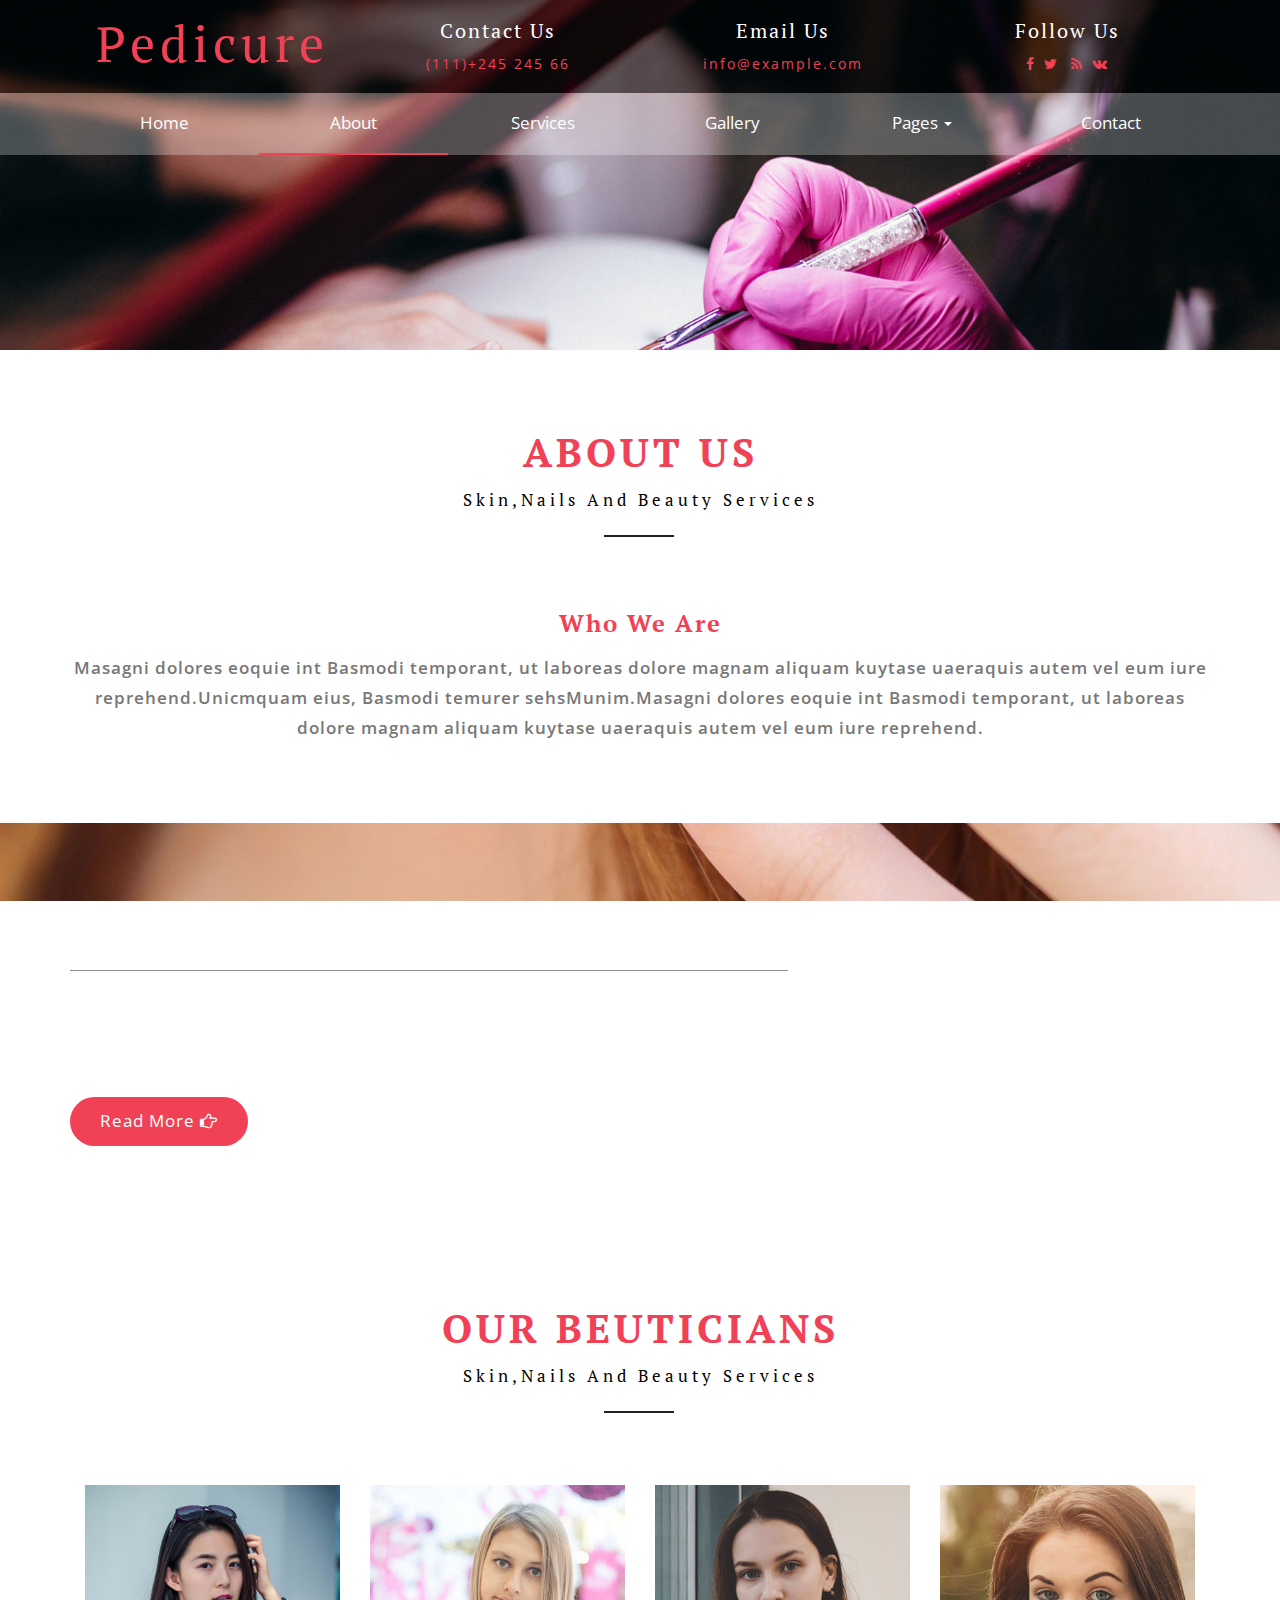
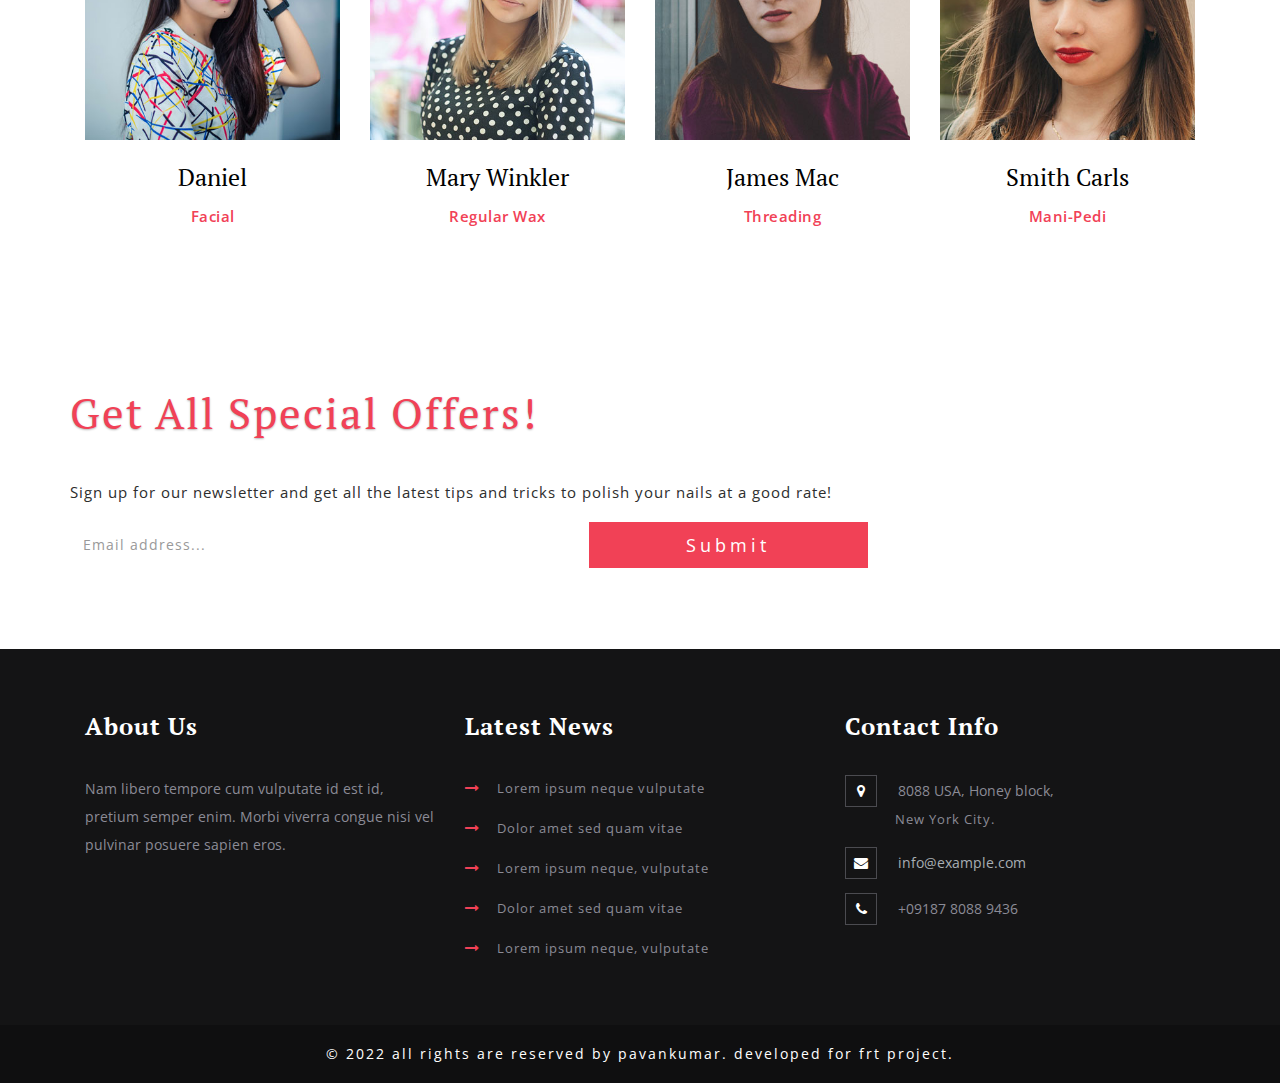
==== about.html @ 083d02b8 "Add files via upload" ====
<!DOCTYPE html>
<html lang="en">
<head>
<title>Pedicure a Beauty Category Flat Bootstrap Responsive Website Template |</title>
<!-- custom-theme -->
<meta name="viewport" content="width=device-width, initial-scale=1">
<meta http-equiv="Content-Type" content="text/html; charset=utf-8" />
<meta name="keywords" content="Pedicure Responsive web template, Bootstrap Web Templates, Flat Web Templates, Android Compatible web template, 
Smartphone Compatible web template, free webdesigns for Nokia, Samsung, LG, SonyEricsson, Motorola web design" />
<script type="application/x-javascript"> addEventListener("load", function() { setTimeout(hideURLbar, 0); }, false);
		function hideURLbar(){ window.scrollTo(0,1); } </script>
<!-- custom-theme css files -->
<link href="css/bootstrap.css" rel="stylesheet" type="text/css" media="all" />
<link href="css/style.css" rel="stylesheet" type="text/css" media="all" />
<!-- //custom-theme css files-->

<!-- font-awesome-icons -->
<link href="css/font-awesome.css" rel="stylesheet"> 
<!-- //font-awesome-icons -->

<!-- googlefonts -->
<link href="//fonts.googleapis.com/css?family=PT+Serif:400,700" rel="stylesheet">
<link href="//fonts.googleapis.com/css?family=Open+Sans:300,300i,400,400i,600,600i,700,700i,800,800i&amp;subset=cyrillic,cyrillic-ext,greek,greek-ext,latin-ext,vietnamese" rel="stylesheet">
<!-- //googlefonts -->

</head>
<body>

<!--/main-header-->
<div class="baner">
	
	<!--/banner-info-->
	  <div class="header">
		<div class="w3-agile-logo">
			<div class="container">
				<div class=" head-wl">
					<div class="headder-w3">
						<h1><a href="index.html">Pedicure</a></h1>
					</div>

					<div class="w3-header-top-right-text">
						<h6 class="caption"> Contact Us</h6>
						<p>(111)+245 245 66</p>
					</div>

					<div class="email-right">
						<h6 class="caption">Email Us</h6>
						<p><a href="mailto:mail@example.com" class="info"> info@example.com</a></p>

					</div>


					<div class="agileinfo-social-grids">
						<h6 class="caption">Follow Us</h6>
						<ul>
							<li><a href="#"><span class="fa fa-facebook"></span></a></li>
							<li><a href="#"><span class="fa fa-twitter"></span></a></li>
							<li><a href="#"><span class="fa fa-rss"></span></a></li>
							<li><a href="#"><span class="fa fa-vk"></span></a></li>
						</ul>
					</div>

					<div class="clearfix"> </div>
				</div>
			</div>
				
		</div>
		<div class="top-nav">
		<nav class="navbar navbar-default navbar-fixed-top">
	
	<!-- //header -->
	<div class="container">
			<div class="navbar-header">
	   			 <button type="button" class="navbar-toggle collapsed" data-toggle="collapse" data-target="#navbar" aria-expanded="false" aria-controls="navbar">
	                <span class="sr-only">Toggle navigation</span>
	                <span class="icon-bar"></span>
	                <span class="icon-bar"></span>
	                <span class="icon-bar"></span>
                </button>
              </div>

				<div id="navbar" class="navbar-collapse collapse">
					<ul class="nav navbar-nav ">
						<li><a href="index.html">Home</a></li>
						<li class="active"><a href="about.html">About</a></li>
						<li><a href="services.html">Services</a></li>
						<li><a href="gallery.html">Gallery</a></li>
						<li><a href="#" class="dropdown-toggle" data-toggle="dropdown" role="button" aria-haspopup="true" aria-expanded="false">Pages <span class="caret"></span></a>
							<ul class="dropdown-menu">
								<li><a href="icons.html">Web Icons</a></li>
								<li><a href="codes.html">Short Codes</a></li>
							</ul>
						</li> 
						<li><a href="contact.html">Contact</a></li>
					</ul>
				</div>
			</div>
			<div class="clearfix"> </div>
			</nav>	
		</div>
	  </div>
			<!--/banner-info-->
</div>
 <!--/banner-section-->
 <!-- about inner -->
<div class="about-bottom inner-padding">
	<div class="container">
			<h3 class="heading-agileinfo">About Us<span>Skin,Nails and Beauty Services</span></h3>
				<div class="about-bott-right">
					 <h5>Who We Are</h5>
					 <p>Masagni dolores eoquie int Basmodi temporant, ut laboreas dolore magnam aliquam kuytase uaeraquis autem vel eum iure reprehend.Unicmquam eius, Basmodi temurer sehsMunim.Masagni dolores eoquie int Basmodi temporant, ut laboreas dolore magnam aliquam kuytase uaeraquis autem vel eum iure reprehend.</p>
				</div>
				<div class="clearfix"> </div>
			</div>
</div>
<div class="wthree-mid">
		<div class="container">
			<h3>Nisl amet dolor sit ipsum veroeros sed blandit</h3>
			<p>Standard dummy text ever since the 1500s, when an unknown printer took a galley of type and scrambled it to make a type specimen book</p>
			<div class="botton">
				<a class="join-wthree" href="#" data-toggle="modal" data-target="#myModal">Read More
						<i class="fa fa-hand-o-right" aria-hidden="true"></i>
					</a>
			</div>
		</div>
	</div>
<!-- //about inner -->
<!-- Team -->
<div class="team">
		<div class="container">
		<h3 class="heading-agileinfo">our beuticians<span>Skin,Nails and Beauty Services</span></h3>
			<div class="agile_team_grids">
				<div class="col-md-3 agile_team_grid">
					<div class="view view-sixth">
						<img src="images/t1.jpg" alt=" " class="img-responsive">
						<div class="mask">
							<h5>Lorem Ipsum</h5>
							<div class="agileits_social_icons">
								<ul class="social_agileinfo">
									<li><a href="#" class="w3_facebook"><i class="fa fa-facebook"></i></a></li>
									<li><a href="#" class="w3_twitter"><i class="fa fa-twitter"></i></a></li>
									<li><a href="#" class="w3_instagram"><i class="fa fa-instagram"></i></a></li>
								</ul>
							</div>
						</div>
					</div>
					<h4>Daniel</h4>
					<p>Facial</p>
				</div>
				<div class="col-md-3 agile_team_grid">
					<div class="view view-sixth">
						<img src="images/t2.jpg" alt=" " class="img-responsive">
						<div class="mask">
							<h5>Lorem Ipsum</h5>
							<div class="agileits_social_icons">
								<ul class="social_agileinfo">
									<li><a href="#" class="w3_facebook"><i class="fa fa-facebook"></i></a></li>
									<li><a href="#" class="w3_twitter"><i class="fa fa-twitter"></i></a></li>
									<li><a href="#" class="w3_instagram"><i class="fa fa-instagram"></i></a></li>
								</ul>
							</div>
						</div>
					</div>
					<h4>Mary Winkler</h4>
					<p>Regular Wax</p>
				</div>
				<div class="col-md-3 agile_team_grid">
					<div class="view view-sixth">
						<img src="images/t3.jpg" alt=" " class="img-responsive">
						<div class="mask">
							<h5>Lorem Ipsum</h5>
							<div class="agileits_social_icons">
								<ul class="social_agileinfo">
									<li><a href="#" class="w3_facebook"><i class="fa fa-facebook"></i></a></li>
									<li><a href="#" class="w3_twitter"><i class="fa fa-twitter"></i></a></li>
									<li><a href="#" class="w3_instagram"><i class="fa fa-instagram"></i></a></li>
								</ul>
							</div>
						</div>
					</div>
					<h4>James Mac</h4>
					<p>Threading</p>
				</div>
				<div class="col-md-3 agile_team_grid">
					<div class="view view-sixth">
						<img src="images/t4.jpg" alt=" " class="img-responsive">
						<div class="mask">
							<h5>Lorem Ipsum</h5>
							<div class="agileits_social_icons">
								<ul class="social_agileinfo">
									<li><a href="#" class="w3_facebook"><i class="fa fa-facebook"></i></a></li>
									<li><a href="#" class="w3_twitter"><i class="fa fa-twitter"></i></a></li>
									<li><a href="#" class="w3_instagram"><i class="fa fa-instagram"></i></a></li>
								</ul>
							</div>
						</div>
					</div>
					<h4>Smith Carls</h4>
					<p>Mani-Pedi</p>
				</div>
				<div class="clearfix"> </div>
			</div>
		</div>
	</div>
	<!-- //Team -->

<!-- Subscribe -->
	<div class="wthree-subscribef-w3ls">
		<div class="container">
			<h3 class="tittlef-agileits-w3layouts white-clrf">Get All Special Offers!</h3>
			<p class="white-clrf">Sign up for our newsletter and get all the latest tips and tricks to polish your nails at a good rate!</p>
			<div class="footer_w3layouts_gridf_right">
				<form action="#" method="post">
					<input type="email" name="Email" placeholder="Email address..." required="">
					<input type="submit" value="Submit">
					<div class="clearfix"></div>
				</form>
			</div>
		</div>
	</div>
	<!--// Subscribe -->
	<!-- footer -->
	<div class="footer_top_agileits">
		<div class="container">
			<div class="col-md-4 footer_grid">
				<h3>About Us</h3>
				<p>Nam libero tempore cum vulputate id est id, pretium semper enim. Morbi viverra congue nisi vel pulvinar posuere sapien
					eros.
				</p>
			</div>
			<div class="col-md-4 footer_grid">
				<h3>Latest News</h3>
				<ul class="footer_grid_list">
					<li><i class="fa fa-long-arrow-right" aria-hidden="true"></i>
						<a href="#" data-toggle="modal" data-target="#myModal">Lorem ipsum neque vulputate </a>
					</li>
					<li><i class="fa fa-long-arrow-right" aria-hidden="true"></i>
						<a href="#" data-toggle="modal" data-target="#myModal">Dolor amet sed quam vitae</a>
					</li>
					<li><i class="fa fa-long-arrow-right" aria-hidden="true"></i>
						<a href="#" data-toggle="modal" data-target="#myModal">Lorem ipsum neque, vulputate </a>
					</li>
					<li><i class="fa fa-long-arrow-right" aria-hidden="true"></i>
						<a href="#" data-toggle="modal" data-target="#myModal">Dolor amet sed quam vitae</a>
					</li>
					<li><i class="fa fa-long-arrow-right" aria-hidden="true"></i>
						<a href="#" data-toggle="modal" data-target="#myModal">Lorem ipsum neque, vulputate </a>
					</li>
				</ul>
			</div>
			<div class="col-md-4 footer_grid">
				<h3>Contact Info</h3>
				<ul class="address">
					<li><i class="fa fa-map-marker" aria-hidden="true"></i>8088 USA, Honey block, <span>New York City.</span></li>
					<li><i class="fa fa-envelope" aria-hidden="true"></i><a href="mailto:info@example.com">info@example.com</a></li>
					<li><i class="fa fa-phone" aria-hidden="true"></i>+09187 8088 9436</li>
				</ul>
			</div>
			<div class="clearfix"> </div>
			
		</div>
	</div>
	<div class="footer_w3ls">
		<div class="container">
					<div class="footer_bottom1">
						<p>© 2022 all rights are reserved by pavankumar. developed for frt project.</p>
					</div>
		</div>
	</div>
	<!-- //footer -->
<!-- bootstrap-modal-pop-up -->
	<div class="modal video-modal fade" id="myModal" tabindex="-1" role="dialog" aria-labelledby="myModal">
		<div class="modal-dialog" role="document">
			<div class="modal-content">
				<div class="modal-header">
					Pedicure
					<button type="button" class="close" data-dismiss="modal" aria-label="Close"><span aria-hidden="true">&times;</span></button>						
				</div>
					<div class="modal-body">
						<img src="images/g4.jpg" alt=" " class="img-responsive" />
						<p>Ut enim ad minima veniam, quis nostrum 
							exercitationem ullam corporis suscipit laboriosam, 
							nisi ut aliquid ex ea commodi consequatur? Quis autem 
							vel eum iure reprehenderit qui in ea voluptate velit 
							esse quam nihil molestiae consequatur, vel illum qui 
							dolorem eum fugiat quo voluptas nulla pariatur.
							<i>" Quis autem vel eum iure reprehenderit qui in ea voluptate velit 
								esse quam nihil molestiae consequatur.</i></p>
					</div>
			</div>
		</div>
	</div>
<!-- //bootstrap-modal-pop-up --> 
<!-- js -->
<script type="text/javascript" src="js/jquery-2.1.4.min.js"></script>
<!-- for bootstrap working -->
	<script src="js/bootstrap.js"></script>
<!-- //for bootstrap working -->

<!-- for smooth scrolling -->
<script src="js/SmoothScroll.min.js"></script>
	<script type="text/javascript" src="js/move-top.js"></script>
	<script type="text/javascript" src="js/easing.js"></script>
	<!-- here stars scrolling icon -->
	<script type="text/javascript">
		$(document).ready(function() {
			/*
				var defaults = {
				containerID: 'toTop', // fading element id
				containerHoverID: 'toTopHover', // fading element hover id
				scrollSpeed: 1200,
				easingType: 'linear' 
				};
			*/
								
			$().UItoTop({ easingType: 'easeOutQuart' });
								
			});
	</script>
	<!-- //here ends scrolling icon -->
<!-- //for smooth scrolling -->

<!-- scrolling script -->
<script type="text/javascript">
	jQuery(document).ready(function($) {
		$(".scroll").click(function(event){		
			event.preventDefault();
			$('html,body').animate({scrollTop:$(this.hash).offset().top},1000);
		});
	});
</script> 
<!-- //scrolling script -->

</body>
</html>
---- css/style.css ----
/*--
Author: W3layouts
Author URL: http://w3layouts.com
License: Creative Commons Attribution 3.0 Unported
License URL: http://creativecommons.org/licenses/by/3.0/
--*/
html, body{
    font-size: 100%;
	background:#ffffff;
	margin: 0;
	font-family: 'Open Sans', sans-serif;
}
p,ul li,ol li{
	margin:0;
	font-size:14px;
	line-height:26px;
}
h1,h2,h3,h4,h5,h6{
	margin:0;
	font-family: 'PT Serif', serif;
}
ul,label{
	margin:0;
	padding:0;
}
body a:hover{
	text-decoration:none;
}
input[type="submit"],input[type="reset"],a{
	-webkit-transition: 0.5s ease-in;
    -moz-transition: 0.5s ease-in;
    -ms-transition: 0.5s ease-in;
    -o-transition: 0.5s ease-in;
    transition:0.5s ease-in;
}
img{
	width:100%;
}

/*--Banner stats here--*/
/*--header start here--*/
.nav > li > a {
    position: relative;
    display: block;
}
nav.navbar.navbar-default.navbar-fixed-top {
	    position: absolute;
		    border: none;
background-color:rgba(255, 255, 255, 0.27);
}
.navbar-nav {
    float:none; 
    margin: 0;
}
.navbar-nav > li {
    text-align: center;
	width:16.6%;
}
div#navbar {
    padding: 0px ;
}
ul.nav.navbar-nav li a {
    font-size:17px;
    color: #fff;
	border-bottom: 2px solid rgba(0, 0, 0, 0);
	padding: 20px 0px;
		    transition: 0.5s all;
    -webkit-transition: 0.5s all;
    -moz-transition: 0.5s all;
    -o-transition: 0.5s all;
    -ms-transition: 0.5s all;
}
ul.nav.navbar-nav li a:hover, .navbar-default .navbar-nav > li > a:focus {
	   border-bottom:2px solid #f14156;
    color: #fff;
		transition:0.5s all;
	-webkit-transition:0.5s all;
	-moz-transition:0.5s all;
	-o-transition:0.5s all;
	-ms-transition:0.5s all;
}
.navbar-default .navbar-nav > .active > a, .navbar-default .navbar-nav > .active > a:hover, .navbar-default .navbar-nav > .active > a:focus {
    background-color: rgba(231, 231, 231, 0);
    border-bottom: 2px solid #f14156;
    color: #fff;
    transition: 0.5s all;
    -webkit-transition: 0.5s all;
    -moz-transition: 0.5s all;
    -o-transition: 0.5s all;
    -ms-transition: 0.5s all;
}
.navbar-fixed-top {
    top: 93px;
}
ul.dropdown-menu {
    top: 101%;
    background: rgba(21, 29, 37, 0.77);
    border: none;
    text-align: center;
}
.dropdown-menu > li > a {
   padding: 8px 0px ! important;
    color: #fff;
    font-weight: 300;
    letter-spacing: 2px;
}
.dropdown-menu > li > a:hover, .dropdown-menu > li > a:focus, .dropdown-menu > li > a.active {
    text-decoration: none;
    background: none;
}
.navbar-default .navbar-nav > .open > a, .navbar-default .navbar-nav > .open > a:hover, .navbar-default .navbar-nav > .open > a:focus {
    color: #fff;
    background-color: rgba(231, 231, 231, 0);
}
/*--end nav bar--*/
.w3-agile-logo {
    padding: 1em 2em;
    background: rgba(2, 2, 2, 0.51);
}
.head-wl {
    text-align: center;
    display: -webkit-flex;
    display: flex;
    -webkit-justify-content: space-between;
    justify-content: space-between;
    margin: 0 auto;
}
.headder-w3,.w3-header-top-right-text,.email-right,.agileinfo-social-grids {
    -webkit-flex:1;  /* Safari 6.1+ */
    -ms-flex: 1;  /* IE 10 */    
    flex: 1;
}

.head-wl h1 a {
    text-transform: capitalize;
    color: #f14156;
    font-size: 50px;
    display: block;
    letter-spacing: 5px;
}

h6.caption {
    font-size: 20px;
    letter-spacing: 2px;
    color: rgb(255, 255, 255);
    margin: 4px 0px 9px;
}

.email-right p a,
.w3-header-top-right-text p,
.agileinfo-social-grids ul li a {
    font-size: 14px;
    color:#f14156;
    letter-spacing: 2px;
}

.email-right p a,
.agileinfo-social-grids ul li {
    display: inline-block;
}

.agileinfo-social-grids ul li a {
    text-align: center;
}

.agileinfo-social-grids ul li:nth-child(2),
.agileinfo-social-grids ul li:nth-child(3) {
    margin: 0px 4px;
}

.email-right p a:hover,
.agileinfo-social-grids ul li a :hover {
    color: #fff;
    transition: 0.5s all;
    -webkit-transition: 0.5s all;
    -moz-transition: 0.5s all;
    -o-transition: 0.5s all;
    -ms-transition: 0.5s all;
}
/*-- banner--*/
.navbar {
    margin-bottom: 0em;
}

.w3l-info {
    margin-top: 20em;
}

.w3l-info h4 {
    font-size: 63px;
    color: #ffffff;
    font-weight: 600;
}

.w3l-info p {
    font-size: 16px;
    letter-spacing: 1px;
    color: #e6e6e6;
    padding: 0px 19em;
    line-height: 2em;
    text-align: center;
    margin: 1.5em 0;
}

.w3layouts_more-buttn a {
    font-size: 14px;
    color: #fff;
    font-weight: 600;
    text-decoration: none;
    text-transform: uppercase;
    display: inline-block;
    letter-spacing: 2px;
    background: rgb(0, 0, 0);
    outline: none;
    padding: 10px 22px;
    border: 2px solid rgb(0, 0, 0);
}

.w3layouts_more-buttn a:hover {
    background: #fff;
    color: #000;
}
/*-- //banner --*/
/*--header end here--*/
.baner {
    background: url(../images/b3.jpg) no-repeat 0px 0px;
    background-size: cover;
    -webkit-background-size: cover;
    -o-background-size: cover;
    -ms-background-size: cover;
    -moz-background-size: cover;
    min-height: 350px;
}

/*-- banner-text--*/
.banner-text h2 {
    color: #fff;
    font-size: 50px;
    text-transform: uppercase;
    letter-spacing: 0px;
}
.banner-text {
    text-align: center;
    padding: 17em 0 0 0;
}
.banner-text h2 {
    color: #fff;
    text-transform: uppercase;
    font-weight: 400;
    font-size: 50px;
    letter-spacing: 2px;
}
.banner-text span {
    display: block;
    line-height: 1.8em;
    font-style: italic;
    font-weight: 400;
}
.baner-info{
   position: absolute;
    padding-top:4em;
    margin: 0 auto;
    text-align: center;
    width: 100%;
    top: 0;
}
.baner-info h3 {
       text-align: center;
    font-size: 3.5em;
    color: #fff;
    font-weight: 600;
    letter-spacing: 4px;
}
.baner-info h3 span {
	color:#fbcd13;
}
.baner-info h4{
    text-align: center;
    font-size: 1em;
       margin: 2em 0 2em 0;
    font-weight:500;
    letter-spacing: 10px;
    color: #ffcc33;
    padding: 15px 0;
}
.w3-banner-head-info {
    position: relative;
}
.baner-info p {
	font-size: 1em;
    font-weight: 300;
    letter-spacing:2px;
    color: #fff;
    width: 32%;
    margin: 0 auto;
}
span.simply-word {
    font-size:18px;
    font-weight: 500;
    margin-left: 5px;
    text-transform: uppercase;
    color: #02a388;
}
.baner-info span img {
    margin: 1em auto 0;
    text-align: center;
}
.baner-w3l-agile-grids-bottom {
       margin: 0 auto;
    text-align: center;
    position: absolute;
    left: 12%;
    bottom: -62%;
    width: 80%;
}
.w3l-b-grid{
	float:left;
	width:32%;
}
.w3l-b-one{
      background:url(../images/b1.jpg) no-repeat 0px 0px;
    min-height:100px;
    background-size: cover;
    text-align: center;
	    transition: .5s ease-in;
    -webkit-transition: .5s ease-in;
    -moz-transition: .5s ease-in;
    -o-transition: .5s ease-in;
    -ms-transition: .5s ease-in;
	}
.w3l-b-grid .w3l-b-one:hover{
	  min-height:200px;
}
/*-- //banner-text--*/
/* About */
.about-3 {
    padding: 5em 0;
}
h3.center {
    text-align: center;
    font-weight: 700;
    font-size: 35px;
    text-transform: uppercase;
    margin-bottom: 30px;
    text-shadow: 0 2px 2px rgba(0,0,0,.6);
	    letter-spacing: 2px;
}
h3.center:after {
    border-top: 2px solid #FF5722;
    display: block;
    width: 100px;
    content: "";
    margin: 10px auto 0;
}
.d-flex {
  display: -ms-flexbox;
  display: flex;
  display: -webkit-box;
	display: -moz-box;
	display: -ms-flexbox;
	display: -webkit-flex;
  -ms-flex-wrap: wrap;
      flex-wrap: wrap;
}
.about1, .about2 {
    flex: 1;
	  -ms-flex: 1;
}
.about1 {
    padding-right: 46px;
}
.about1 h4 {
    font-size: 35px;
    text-transform: capitalize;
    margin-bottom: 20px;
    color: #0e51aa;
}
.about1 h5 {
    color: #f14156;
    font-weight: 700;
    font-size: 20px;
    line-height: 1.8em;
    font-style: italic;
}
.about-3 p {
    font-size: 14px;
    color: #777;
    line-height: 1.8em;
    margin: 2em 0;
}
ul.about-list li {
    margin: 20px 0px;
    display: block;
}
ul.about-list li span.fa {
    font-size: 50px;
	    height: 80px;
    width: 80px;
    vertical-align: top;
	color: #08f3d4;
}
.in-block {
    display: inline-block;
    width: calc( 100% - 100px);
}
.in-block h5 {
    font-weight: 600;
    text-transform: capitalize;
    font-size: 22px;
    margin-bottom: 10px;
    letter-spacing: 1px;
    color: #191826;
}
.about2 {
    background: url(../images/b2.jpg) no-repeat;
    background-size: cover;
    background-position: center;
    /* background-attachment: fixed; */
}
a.join-wthree {
    color: #fff;
    display: inline-block;
    letter-spacing: 1px;
    font-size: 17px;
    background: #f14156;
    padding: 12px 30px;
    border-radius: 25px;
    text-decoration: none;
    margin-top: 30px;
    -webkit-transition: .5s ease-in;
    -moz-transition: .5s ease-in;
    -o-transition: .5s ease-in;
    -ms-transition: .5s ease-in;
    transition: .5s ease-in;
}
a.join-wthree:hover {
    background: #000;
    -webkit-transition: .5s ease-in;
    -moz-transition: .5s ease-in;
    -o-transition: .5s ease-in;
    -ms-transition: .5s ease-in;
    transition: .5s ease-in;
}

/* //About */
.heading-agileinfo {
    font-weight: 600;
    letter-spacing: 4px;
    font-size: 40px;
    margin-bottom: 2.5em;
    text-align: center;
    color: #f14156;
    text-transform: uppercase;
    position: relative;
    margin-top: 0;
}
.heading-agileinfo span {
    display: block;
    font-size: 17px!important;
    margin-top: 1em;
    letter-spacing: 4px;
    text-transform: capitalize;
    color: #000000;
    font-weight: 500;
}
.heading-agileinfo span:after {
    content: '';
    background: #212121;
    height: 2px;
    width: 70px;
    position: absolute;
    top: 132%;
    right: 47%;
}
span.nnn {
    color: #fff;
}
/*-- syllabus section --*/
.pa_italic i {
    right: -1em;
    font-size: 18px;
    color: #f14156;
}
.pa_italic span {
    display: none;
}
.collapsed span {
    display: inline-block;
    right: -1em;
	font-size: 18px;
}
.collapsed i {
    display: none;
}
.panel-heading {
    padding: 16px 31px;
}
.panel-title > a {
   color: #000;
    font-size: 25px;
    line-height: 68px;
    text-transform: uppercase;
    text-decoration: none;
    letter-spacing: 1px;
}
.panel-default {
    border-color: rgba(0, 0, 0, 0);
    background: rgba(246, 246, 246, 0.01);
}
.panel-group .panel {
    margin-bottom: 0;
    border-radius: 0px;
}
.panel-body {
    padding: 2em;
    font-size: 14px;
    line-height: 2em;
    color: #555;
    background: #fff;
}
a.pa_italic label {
    cursor: pointer;
	font-weight:500;
}
a.pa_italic:focus {
    outline: none;
    text-decoration: none;
}
.panel-default > .panel-heading + .panel-collapse > .panel-body {
    border-top-color: transparent;
}
.panel-heading {
    border-radius:0px!important;
}
.panel-body.panel_text h3 {
    color: #333;
    font-size: 23px;
    letter-spacing: 1px;
    margin-bottom: 11px;
}
.panel-body.panel_text p {
    font-size:15px;
}
.panel-body.panel_text h6 {
    font-size: 17px;
    letter-spacing: 1px;
    text-decoration: underline;
    margin: 20px 0 12px;
    color: #333;
}
.panel-body.panel_text ul li {
    letter-spacing: 1px;
    font-size: 15px;
    list-style: inside;
    color: #424242;
}
/* video button */
a.mbutton-course2 {
    color: #ff3546;
    border: none;
    outline: none;
    margin-top: 20px;
    text-decoration: none;
    display: inline-block;
    font-size: 15px;
    letter-spacing: 1px;
    font-weight: 600;
    transition: 0.5s all;
    -webkit-transition: 0.5s all;
    -o-transition: 0.5s all;
    -moz-transition: 0.5s all;
    -ms-transition: 0.5s all;
}
a.mbutton-course2:hover {
    color: #f14156;
    transition: 0.5s all;
    -webkit-transition: 0.5s all;
    -o-transition: 0.5s all;
    -moz-transition: 0.5s all;
    -ms-transition: 0.5s all;
}
a.mbutton-course2 i{
    margin-right:8px;
}
/* //video button */
p.white-clrf {
    color: #2d2d2d;
    font-size: 15px;
	line-height:1.8em;
    letter-spacing: 1px;
}
.wthree-subscribef-w3ls {
    background: url(../images/ban1.jpg) no-repeat 0px 0px;
    background-size: cover;
    -webkit-background-size: cover;
    -o-background-size: cover;
    -ms-background-size: cover;
    -moz-background-size: cover;
	background-attachment:fixed;
	padding:5em 0;
}
.wthree-subscribef-w3ls h3.tittlef-agileits-w3layouts {
    text-align: left;
    font-size: 2.7em;
    text-shadow: 0 1px 2px rgba(0, 0, 0, 0.29);
    color: #f14156;
    letter-spacing: 2px;
    text-transform: capitalize;
    margin-bottom: 1em;
}
.footer_w3layouts_gridf_right {
    width: 70%;
    margin-top: 1em;
}
.wthree-subscribef-w3ls input[type="email"] {
	outline: none;
	padding: 13px;
	background: #fff;
	font-size: 0.9em;
	color: #888;
	width: 65%;
	border: none;
	letter-spacing: 1px;
	float: left;
}

.wthree-subscribef-w3ls input[type="email"]::-webkit-input-placeholder {
	color: #999!important;
}

.wthree-subscribef-w3ls input[type="submit"] {
    outline: none;
    padding: 10.5px 0;
    background: #f14156;
    font-size: 1.1em;
    font-weight: 400;
    color: #fff;
    border: none;
    text-transform: capitalize;
    letter-spacing: 4px;
    width: 35%;
    float: left;
}

.wthree-subscribef-w3ls input[type="submit"]:hover {
	background: #ee4f4f;
}
/*-- wthree-mid --*/
.wthree-mid {
    background: url(../images/b1.jpg) no-repeat 0px 0px;
    background-size: cover;
	padding:5em 0;
	text-align:left;
	background-attachment:fixed;
}
.wthree-mid h3 {
    font-size: 34px;
    color: #fff;
    text-transform: uppercase;
    letter-spacing: 2px;
    font-weight: 600;
}
.wthree-mid p {
    color: #ffffff;
    text-align:left;
    line-height: 28px;
    width: 63%;
    margin: 30px 0 0;
    font-size: 17px;
    padding: 20px 0;
    border-top: 1px solid #8d8d8d;
}
/*-- //wthree-mid --*/
/*-- pricing --*/
.wthree-pricing h3.agileits-title, .wthree-pricing h3.agileits-title span {
    color: #fff;
}
.wthree-pricing {
    background: url(../images/ban2.jpg) no-repeat 0px 0px;
    background-size: cover;
    -webkit-background-size: cover;
    -o-background-size: cover;
    -ms-background-size: cover;
    -moz-background-size: cover;
	background-attachment:fixed;
    padding: 5em 0;
}
.pricing-grids-info {
    text-align: center;
}
.pricing-grid {
    float: left;
    width: 31%;
}
.pricing-grid.grid-two {
    margin: 0 2em;
}
.pricing-grid.grid-three {
    margin: 0 2em 0 0;
}
.pricing-grid h3 {
    font-size: 1.6em;
    font-weight: 400;
    color: #000;
    text-transform: capitalize;
    text-align: center;
}
.pricing-grid h4 {
    font-size: 2.3em;
    font-weight: 500;
    color: #f14156;
    position: relative;
    margin-top: 1em;
    text-align: center;
}
.pricing-grid h4 span.sup {
    vertical-align: text-top;
    font-size: 0.5em;
}
.pricing-grid {
    float: left;
    width: 22.8%;
    background: #fff;
    padding: 1em 1em 2em;
}
.w3ls-top {
    position: relative;
    color: #000;
    margin: 0 auto;
    font-size: 1.2em;
    text-align: left;
    text-transform: uppercase;
    padding: 1em 0em;
    border-radius: 5px 5px 0;
    border-bottom: 2px solid #f14156;
}
.w3ls-bottom {
    padding: 0;
}
.w3ls-bottom ul li {
    font-size: 15px;
    color: #777;
    margin-top: 1em;
    letter-spacing: 1px;
    padding-top: 1em;
    line-height: 1.8em;
    display: block;
}
.more a {
    display: inline-block;
    font-size: 1em;
	color:#fff;
    background:#f14156;
    padding: .5em 3em;
    margin-top: 1.2em;
    border-radius: 4px;
	-webkit-transition:.5s all;
	-moz-transition:.5s all;
	transition:.5s all; 
}  
.more a:hover {
    opacity: .7;
}        
/*-- //pricing --*/
.mwho-we-textmks {
    padding: 1em 0 5em 10em;
}
.donails {
    padding: 5em 0 0;
}
.donail_left {
    background: url(../images/1.jpg) no-repeat;
    background-size: cover;
    background-position: center;
    min-height: 512px;
}
/*-- clients--*/
.clients{
	padding:5em 0;
}
.clients label.line{
	background:#000;
}
.clients h4 {
	font-size: 16px;
	text-transform:uppercase;
	letter-spacing:2px;
	color:#000;
	margin-bottom:35px;
}

.flex-active-slide p {
    line-height: 30px;
    text-align: center;
    color: #777;
    font-style: italic;
    width: 70%;
    margin: 30px auto;
	letter-spacing:2px;
	font-size:15px;
}

.client h5 {
    font-size: 25px;
    color: #f14156;
    text-align: center;
}
/*-- //clients--*/

.panel-default > .panel-heading {
    color: #333;
    background-color: rgba(245, 245, 245, 0);
    border-color: rgba(221, 221, 221, 0);
}
/*-- footer --*/

.footer_top_agileits {
	background: #141415;
	padding: 4em 0;
}

.footer_bottom1 a {
	display: inline-block;
}
.footer_w3ls {
    background: #0f0f10;
    text-align: center;
    padding: 1em 0;
}
ul.tag2:last-child {
	margin: 0;
}

.footer_bottom_grid:nth-child(2) {
	float: right;
	text-align: right;
}

.footer_bottom {
	padding: 2em 0;
}

.index-copy-right {
	background: transparent;
}

.footer_bottom h6 {
	color: #ffffff;
	font-size: 1.4em;
	letter-spacing: 1px;
	margin-bottom: 1em;
	text-transform: uppercase;
	font-weight: 700;
}

.footer_bottom1 p {
	color: #fff;
	font-size: 14px;
	letter-spacing: 2px;
	margin-top: 0em;
}

.footer_bottom1 p a {
	color: #f14156;
	transition: .5s ease-in;
	-webkit-transition: .5s ease-in;
	-moz-transition: .5s ease-in;
	-o-transition: .5s ease-in;
	-ms-transition: .5s ease-in;
}

.footer_bottom1 p a:hover {
	color: #fff;
	transition: .5s ease-in;
	-webkit-transition: .5s ease-in;
	-moz-transition: .5s ease-in;
	-o-transition: .5s ease-in;
	-ms-transition: .5s ease-in;
}

.social ul {
	padding: 0;
	margin: 0;
}

.social ul li {
	display: inline-block;
}

.social ul li a {
	color: #333;
	text-align: center;
}

.social ul li a i.fa.fa-facebook {
	height: 32px;
	width: 32px;
	line-height: 32px;
	background: #FFFFFF;
	color: #3b5998;
	transition: 0.5s all;
	-webkit-transition: 0.5s all;
	-moz-transition: 0.5s all;
	-o-transition: 0.5s all;
	-ms-transition: 0.5s all;
}

.social ul li a i.fa.fa-facebook:hover {
	height: 32px;
	width: 32px;
	line-height: 32px;
	background: #3b5998;
	color: #FFFFFF;
}

.social ul li a i.fa.fa-twitter {
	height: 32px;
	width: 32px;
	line-height: 32px;
	background: #FFFFFF;
	color: #1da1f2;
	transition: 0.5s all;
	-webkit-transition: 0.5s all;
	-moz-transition: 0.5s all;
	-o-transition: 0.5s all;
	-ms-transition: 0.5s all;
}

.social ul li a i.fa.fa-twitter:hover {
	height: 32px;
	width: 32px;
	line-height: 32px;
	background: #1da1f2;
	color: #FFFFFF;
}

.social ul li a i.fa.fa-rss {
	height: 32px;
	width: 32px;
	line-height: 32px;
	background: #FFFFFF;
	color: #f26522;
	transition: 0.5s all;
	-webkit-transition: 0.5s all;
	-moz-transition: 0.5s all;
	-o-transition: 0.5s all;
	-ms-transition: 0.5s all;
}

.social ul li a i.fa.fa-rss:hover {
	height: 32px;
	width: 32px;
	line-height: 32px;
	background: #f26522;
	color: #FFFFFF;
}

.footer_bottom1 label {
	color: #f14156;
	display: block;
	font-size: 0.3em;
	letter-spacing: 3px;
}

.footer_bottom1 h2 {
	font-size: 2.2em;
	text-transform: uppercase;
	text-shadow: 0 1px 2px rgba(0, 0, 0, 0.29);
	color: #fff;
	font-weight: 700;
}

.footer_grid h3, .footer_grid_left h3 {
    font-size: 1.5em;
    color: #fff;
    position: relative;
    margin-bottom: 1.5em;
    font-weight: 600;
    letter-spacing: 1px;
}

.footer_grid_left h3 {
	margin: 0;
}

.footer_grid p {
	color: #8b8b96;
	line-height: 2em;
	margin-bottom: 2em;
}

.footer_grid_list li,
.address li {
	display: block;
	margin-bottom: 1em;
}

.footer_grid_list li i {
	color: #f14156;
	padding-right: 1em;
}

.footer_grid_list li a {
	color: #8b8b96;
	text-decoration: none;
	line-height: 1.5em;
	letter-spacing: 1px;
	font-size: 0.9em;
}

.footer_grid_list li a:hover {
	color: #fff;
}

.footer_grid_list li:last-child,
.address li:last-child {
	margin-bottom: 0;
}

.address li {
	color: #8b8b96;
}

.address li i {
	margin-right: 1.5em;
	color: #fff;
	width: 32px;
	height: 32px;
	text-align: center;
	line-height: 30px;
	border: 1px solid #4b4b50;
}

.address li span {
	display: block;
	margin-left: 4em;
	letter-spacing: 1px;
	font-size: 0.9em;
}

.address li a {
	color: #a8aeb3;
	text-decoration: none;
}

.address li a:hover {
	color: #fff;
	text-decoration: none;
}

ul.social-icons3.two li a {
	text-align: center;
}
/*-- //footer --*/
/*-- icons --*/
.codes a {
    color: #999;
}
.icon-box {
    padding: 8px 15px;
    background:rgba(149, 149, 149, 0.18);
    margin: 1em 0 1em 0;
    border: 5px solid #ffffff;
    text-align: left;
    -moz-box-sizing: border-box;
    -webkit-box-sizing: border-box;
    box-sizing: border-box;
    font-size: 13px;
    transition: 0.5s all;
    -webkit-transition: 0.5s all;
    -o-transition: 0.5s all;
    -ms-transition: 0.5s all;
    -moz-transition: 0.5s all;
    cursor: pointer;
} 
.icon-box:hover {
    background: #000;
	transition:0.5s all;
	-webkit-transition:0.5s all;
	-o-transition:0.5s all;
	-ms-transition:0.5s all;
	-moz-transition:0.5s all;
}
.icon-box:hover i.fa {
	color:#fff !important;
}
.icon-box:hover a.agile-icon {
	color:#fff !important;
}
.codes .bs-glyphicons li {
    float: left;
    width: 12.5%;
    height: 115px;
    padding: 10px; 
    line-height: 1.4;
    text-align: center;  
    font-size: 12px;
    list-style-type: none;	
}
.codes .bs-glyphicons .glyphicon {
    margin-top: 5px;
    margin-bottom: 10px;
    font-size: 24px;
}
.codes .glyphicon {
    position: relative;
    top: 1px;
    display: inline-block;
    font-family: 'Glyphicons Halflings';
    font-style: normal;
    font-weight: 400;
    line-height: 1;
    -webkit-font-smoothing: antialiased;
    -moz-osx-font-smoothing: grayscale;
	color: #777;
} 
.codes .bs-glyphicons .glyphicon-class {
    display: block;
    text-align: center;
    word-wrap: break-word;
}
h3.icon-subheading {
    font-size: 28px;
    color: #f14156 !important;
    margin: 30px 0 15px;
    font-weight: 700;
    letter-spacing: 2px;
}
h3.agileits-icons-title {
    text-align: center;
    font-size: 33px;
    color: #222222;
    font-weight: 700;
    letter-spacing: 2px;
}
.icons a {
    color: #999;
}
.icon-box i {
    margin-right: 10px !important;
    font-size: 20px !important;
    color: #282a2b !important;
}
.bs-glyphicons li {
    float: left;
    width: 18%;
    height: 115px;
    padding: 10px;
    line-height: 1.4;
    text-align: center;
    font-size: 12px;
    list-style-type: none;
    background:rgba(149, 149, 149, 0.18);
    margin: 1%;
}
.bs-glyphicons .glyphicon {
    margin-top: 5px;
    margin-bottom: 10px;
    font-size: 24px;
	color: #282a2b;
}
.glyphicon {
    position: relative;
    top: 1px;
    display: inline-block;
    font-family: 'Glyphicons Halflings';
    font-style: normal;
    font-weight: 400;
    line-height: 1;
    -webkit-font-smoothing: antialiased;
    -moz-osx-font-smoothing: grayscale;
	color: #777;
} 
.bs-glyphicons .glyphicon-class {
    display: block;
    text-align: center;
    word-wrap: break-word;
	    color: #777;
}
@media (max-width:991px){
	h3.agileits-icons-title {
		font-size: 28px;
	}
	h3.icon-subheading {
		font-size: 22px;
	}
}
@media (max-width:768px){
	h3.agileits-icons-title {
		font-size: 28px;
	}
	h3.icon-subheading {
		font-size: 25px;
	}
	.row {
		margin-right: 0;
		margin-left: 0;
	}
	.icon-box {
		margin: 0;
	}
}
@media (max-width: 640px){
	.icon-box {
		float: left;
		width: 50%;
	}
}
@media (max-width: 480px){
	.bs-glyphicons li {
		width: 31%;
	}
}
@media (max-width: 414px){
	h3.agileits-icons-title {
		font-size: 23px;
	}
	h3.icon-subheading {
		font-size: 22px;
	}
	.bs-glyphicons li {
		width: 31.33%;
	}
}
@media (max-width: 384px){
	.icon-box {
		float: none;
		width: 100%;
	}
}
/*-- //icons --*/
.w3_wthree_agileits_icons.main-grid-border {
    padding: 5em 0;
}
/*--Typography--*/
.well {
    font-weight: 300;
    font-size: 14px;
}
.list-group-item {
    font-weight: 300;
    font-size: 14px;
}
li.list-group-item1 {
    font-size: 14px;
    font-weight: 300;
}
.typo p {
    font-size: 14px;
    font-weight: 300;
}
.show-grid [class^=col-] {
    background: #fff;
	text-align: center;
	margin-bottom: 10px;
	line-height: 2em;
	border: 10px solid #f0f0f0;
}
.show-grid [class*="col-"]:hover {
	background: #e0e0e0;
}
.grid_3{
	margin-bottom:2em;
}
.xs h3, h3.m_1{
	color:#000;
	font-size:1.7em;
	font-weight:300;
	margin-bottom: 1em;
}
.grid_3 p{
	color: #999;
	font-size: 0.85em;
	margin-bottom: 1em;
	font-weight: 300;
}
.grid_4{
	background:none;
	margin-top:50px;
}
.label {
	font-weight: 300 !important;
	border-radius:4px;
}  
.grid_5{
	background:none;
	padding:2em 0;
}
.grid_5 h3, .grid_5 h2, .grid_5 h1, .grid_5 h4, .grid_5 h5, h3.hdg, h3.bars {
    margin-bottom: 1em;
    color: #f14156;
    font-weight: 700;
    font-size: 30px;
    letter-spacing: 2px;
}
.table > thead > tr > th, .table > tbody > tr > th, .table > tfoot > tr > th, .table > thead > tr > td, .table > tbody > tr > td, .table > tfoot > tr > td {
	border-top: none !important;
}
.tab-content > .active {
	display: block;
	visibility: visible;
}
.pagination > .active > a, .pagination > .active > span, .pagination > .active > a:hover, .pagination > .active > span:hover, .pagination > .active > a:focus, .pagination > .active > span:focus {
	z-index: 0;
}
.badge-primary {
	background-color: #03a9f4;
}
.badge-success {
	background-color: #fb5710;
}
.badge-warning {
	background-color: #ffc107;
}
.badge-danger {
	background-color: #e51c23;
}
.grid_3 p{
	line-height: 2em;
	color: #888;
	font-size: 0.9em;
	margin-bottom: 1em;
	font-weight: 300;
}
.bs-docs-example {
	margin: 1em 0;
}
section#tables  p {
	margin-top: 1em;
}
.tab-container .tab-content {
	border-radius: 0 2px 2px 2px;
	border: 1px solid #e0e0e0;
	padding: 16px;
	background-color: #ffffff;
}
.table td, .table>tbody>tr>td, .table>tbody>tr>th, .table>tfoot>tr>td, .table>tfoot>tr>th, .table>thead>tr>td, .table>thead>tr>th {
	padding: 15px!important;
}
.table > thead > tr > th, .table > tbody > tr > th, .table > tfoot > tr > th, .table > thead > tr > td, .table > tbody > tr > td, .table > tfoot > tr > td {
	font-size: 0.9em;
	color: #999;
	border-top: none !important;
}
.tab-content > .active {
	display: block;
	visibility: visible;
}
.label {
	font-weight: 300 !important;
}
.label {
	padding: 4px 6px;
	border: none;
	text-shadow: none;
}
.alert {
	font-size: 0.85em;
}
h1.t-button,h2.t-button,h3.t-button,h4.t-button,h5.t-button {
	line-height:2em;
	margin-top:0.5em;
	margin-bottom: 0.5em;
}
li.list-group-item1 {
	line-height: 2.5em;
}
.input-group {
	margin-bottom: 20px;
}
.in-gp-tl{
	padding:0;
}
.in-gp-tb{
	padding-right:0;
}
.list-group {
	margin-bottom: 48px;
}
ol {
	margin-bottom: 44px;
}
h2.typoh2{
    margin: 0 0 10px;
}
@media (max-width:768px){
.grid_5 {
	padding: 0 0 1em;
}
.grid_3 {
	margin-bottom: 0em;
}
}
@media (max-width:640px){
h1, .h1, h2, .h2, h3, .h3 {
	margin-top: 0px;
	margin-bottom: 0px;
}
.grid_5 h3, .grid_5 h2, .grid_5 h1, .grid_5 h4, .grid_5 h5, h3.hdg, h3.bars {
	margin-bottom: .5em;
}
.progress {
	height: 10px;
	margin-bottom: 10px;
}
ol.breadcrumb li,.grid_3 p,ul.list-group li,li.list-group-item1 {
	font-size: 14px;
}
.breadcrumb {
	margin-bottom: 25px;
}
.well {
	font-size: 14px;
	margin-bottom: 10px;
}
h2.typoh2 {
	font-size: 1.5em;
}
.label {
	font-size: 60%;
}
.in-gp-tl {
	padding: 0 1em;
}
.in-gp-tb {
	padding-right: 1em;
}
}
@media (max-width:480px){
.grid_5 h3, .grid_5 h2, .grid_5 h1, .grid_5 h4, .grid_5 h5, h3.hdg, h3.bars {
	font-size: 1.2em;
}
.table h1 {
	font-size: 26px;
}
.table h2 {
	font-size: 23px;
	}
.table h3 {
	font-size: 20px;
}
.label {
	font-size: 53%;
}
.alert,p {
	font-size: 14px;
}
.pagination {
	margin: 20px 0 0px;
}
.grid_3.grid_4.w3layouts {
	margin-top: 25px;
}
}
@media (max-width: 320px){
.grid_4 {
	margin-top: 18px;
}
h3.title {
	font-size: 1.6em;
}
.alert {
	padding: 10px;
	margin-bottom: 10px;
}
ul.pagination li a {
	font-size: 14px;
	padding: 5px 11px;
}
.list-group {
	margin-bottom: 10px;
}
.well {
	padding: 10px;
}
.nav > li > a {
	font-size: 14px;
}
table.table.table-striped,.table-bordered,.bs-docs-example {
		display: none;
}
}
/*-- //typography --*/
.typo {
    padding: 5em 0;
}
/*--contact--*/

.contact-text {
	background: url(../images/banner5.jpg) no-repeat 0px 0px;
	min-height: 450px;
	background-size: cover;
	-webkit-background-size: cover;
	-moz-background-size: cover;
	-o-background-size: cover;
	-ms-background-size: cover;
	text-align: center;
}

.contact-top {
	padding: 6em 0;
}

.con-text {
	padding-top: 8em;
}

.con-text p,
.con-text p a {
	color: #fff;
	font-size: 3em;
	font-weight: 300;
	margin-bottom: 0.5em;
}

.con-text p a {
	color: #f5f9fb;
	font-size: 0.4em;
	letter-spacing: 2px;
}

.con-text p {
	line-height: 0.9em;
}

.con-text i {
	font-size: 0.9em;
}

.con-text h6 {
	color: #fff;
	font-size: 1.2em;
	font-weight: 300;
	line-height: 1em;
	letter-spacing: 3px;
	margin-top: 1.5em;
}

.contact-form {
	position: relative;
	margin-top: 3em;
}

.left_form {
	float: left;
	width: 48%;
}

.right_form {
	float: left;
	width: 48%;
	margin-left: 3.8%;
}

.contact-form div {
	padding: 5px 0;
}

.contact-form span label {
	display: block;
	font-size: 0.9em;
	color: #555;
	padding-bottom: 5px;
	font-weight: 600;
	margin: 0.5em 0;
	letter-spacing: 1px;
}

.contact-form input[type="text"],
.contact-form textarea {
	padding: 16px 15px;
	display: block;
	width: 100%;
	background: none;
	border: none;
	outline: none;
	color: #464646;
	font-size: 1em;
	box-shadow: inset 0px 0px 3px #999;
	-webkit-box-shadow: inset 0px 0px 3px #999;
	-moz-box-shadow: inset 0px 0px 3px #999;
	-o-box-shadow: inset 0px 0px 3px #999;
	-webkit-appearance: none;
	font-family: 'Source Sans Pro', sans-serif;
}

.contact-form textarea {
	resize: none;
	height: 197px;
}

.myButton {
	background: #f14156;
	color: #fff;
	font-size: 1em;
	padding: 17px 0;
	border: none;
	text-decoration: none;
	outline: 0;
	-webkit-transition: all 0.5s ease-in-out;
	-moz-transition: all 0.5s ease-in-out;
	-ms-transition: all 300ms ease-out;
	-o-transition: all 0.5s ease-in-out;
	transition: all 0.5s ease-in-out;
	display: inline-block;
	cursor: pointer;
	text-transform: uppercase;
	-webkit-appearance: none;
	float: right;
	text-transform: uppercase;
	font-weight: 600;
	width: 100%;
}

.myButton:hover {
	background: #212121;
}

.company_address {
	float: left;
	width: 25%;
}

.company_address p {
	display: block;
	font-size: 1em;
	color: #686868;
	padding-bottom: 5px;
	font-weight: 400;
	padding: 5px 0;
}

.company_address p span a {
	text-decoration: underline;
	color: #555;
}

.company_address p span a:hover {
	text-decoration: none;
	color: #ff0000;
}

.contact_info {
	float: right;
	width: 70%;
	margin-left: 5%;
}

.map_w3layouts_agile iframe {
	width: 100%;
	min-height: 400px;
	border: none;
	padding: 2em;
	background: #ececee;
}
.banner-bottom {
    padding: 5em 0;
}
/*-- Contact-ends-here --*/
/*-- gallery --*/
.w3ls_gallery_grids{
	padding-top:0em;
}
.agile_gallery_grid{
	margin-bottom:2em;
}
.agile_gallery_grid1{
    position: relative;
}
.w3layouts_gallery_grid1_pos{
    background:#f14156;
    bottom: 45px;
    left: 45px;
    opacity: 0;
    padding:1em;
    position: absolute;
    right: 45px;
    text-align: center;
    top: 45px;
    visibility: hidden;
    -webkit-transform: scaleX(-1);
    transform: scaleX(-1);
	-moz-transform: scaleX(-1);
	-o-transform: scaleX(-1);
	-ms-transform: scaleX(-1);
    -webkit-transition: all 0.8s ease;
    transition: all 0.8s ease;
}
.w3layouts_gallery_grid1_pos h3{
    font-size: 1.2em;
    letter-spacing: 2px;
    font-weight: 600;
    margin: 1em 0 .5em;
    padding-bottom: .5em;
    position: relative;
    text-transform: uppercase;
    color: #212121;
}
.w3layouts_gallery_grid1_pos p{
	color: #fff;
	line-height:2em;
	letter-spacing:1px;
}
.agile_gallery_grid:hover .w3layouts_gallery_grid1_pos{
    opacity: 1;
    visibility: visible;
    -webkit-transform: scaleX(1);
    transform: scaleX(1);
	-moz-transform: scaleX(1);
	-o-transform: scaleX(1);
	-ms-transform: scaleX(1);
}
.banner-bottom.gallery{
	padding:5em 0;
}
p.quia {
        font-size: 1.2em;
    color: #140b05;
    font-weight: 600;
    text-align: center;
    letter-spacing: 2px;
    text-transform: uppercase;
}
/*-- //gallery --*/
.about-top p {
    font-size: 1em;
    color:#777676;
    width: 50%;
    line-height: 1.8em;
    margin: 0 auto;
}
.about-agile {
    background: url(../images/banner2.jpg)no-repeat;
    background-attachment: fixed;
    background-size: cover;
	-webkit-background-size: cover;
	-o-background-size: cover;
	-ms-background-size: cover;
	-moz-background-size: cover;
	text-align: center;
	padding:5em 0;
}
.about-bottom.inner-padding {
    padding: 5em 0;
}
.team {
    padding: 5em 0;
}
.about-layer1 {
    padding-bottom: 5em;
}
.about-agile p {
    font-size: 1em;
    color: #fff;
    letter-spacing: 1px;
    text-align: center;
    margin: 1em auto 0em;
    line-height: 1.8em;
}
.about-bott-right {
    text-align: center;
}
.about-bott-right h5 {
    color: #f14156;
    font-size: 24px;
    margin-bottom: 0.7em;
    font-weight: bold;
    letter-spacing: 2px;
}
.about-bott-right p {
    font-size: 17px;
    color: #777;
    line-height: 30px;
    letter-spacing: 1px;
    font-weight: 600;
}
/*--//inner About --*/
/*-- team --*/
.agile_team_grid h4{
	font-size:1.5em;
	color:#000;
	margin:1em 0 .5em;
/*-- agileits --*/
}
.agile_team_grid p {
    color: #f14156;
    font-size: 15px;
    letter-spacing: 0.5px;
    font-weight: 600;
}
.agile_team_grid {
    text-align: center;
}
.view {
    margin: 0;
    float: none;
    overflow: hidden;
    position: relative;
    text-align: center;
}
.view,.view .mask,.view .content{
	width: 255px;
    height: 255px;
}
.view .mask,.view .content {
   position: absolute;
   overflow: hidden;
   top: 0;
   left: 0;
}
.view img {
   display: block;
   position: relative;
}
.view h5 {
	text-transform: capitalize;
    color:#f14156;
    text-align: center;
    position: relative;
    font-size: 1.7em;
    margin:2.5em 0 .5em;
}
.view p {
    /* font-style: italic; */
    line-height: 1.8em;
    font-size: 15px;
    position: relative;
    color: #fff;
    padding: 0px 20px 20px;
    text-align: center;
}
.view-sixth img {
    -webkit-transition: all 0.4s ease-in-out 0.5s;
    -moz-transition: all 0.4s ease-in-out 0.5s;
    -o-transition: all 0.4s ease-in-out 0.5s;
    -ms-transition: all 0.4s ease-in-out 0.5s;
    transition: all 0.4s ease-in-out 0.5s;
    width: 100%;
}
.view-sixth .mask {
   background-color:rgba(34, 33, 33, 0.54);
   -ms-filter: "progid: DXImageTransform.Microsoft.Alpha(Opacity=0)";
   filter: alpha(opacity=0);
   opacity: 0;
   -webkit-transition: all 0.3s ease-in 0.4s;
   -moz-transition: all 0.3s ease-in 0.4s;
   -o-transition: all 0.3s ease-in 0.4s;
   -ms-transition: all 0.3s ease-in 0.4s;
   transition: all 0.3s ease-in 0.4s;
}
.view-sixth h5 {
   -ms-filter: "progid: DXImageTransform.Microsoft.Alpha(Opacity=0)";
   filter: alpha(opacity=0);
   opacity: 0;
   background: transparent;
   -webkit-transform: scale(10);
   -moz-transform: scale(10);
   -o-transform: scale(10);
   -ms-transform: scale(10);
   transform: scale(10);
   -webkit-transition: all 0.3s ease-in-out 0.1s;
   -moz-transition: all 0.3s ease-in-out 0.1s;
   -o-transition: all 0.3s ease-in-out 0.1s;
   -ms-transition: all 0.3s ease-in-out 0.1s;
   transition: all 0.3s ease-in-out 0.1s;
}
.view-sixth p {
   -ms-filter: "progid: DXImageTransform.Microsoft.Alpha(Opacity=0)";
   filter: alpha(opacity=0);
   opacity: 0;
   -webkit-transform: scale(10);
   -moz-transform: scale(10);
   -o-transform: scale(10);
   -ms-transform: scale(10);
   transform: scale(10);
   -webkit-transition: all 0.3s ease-in-out 0.2s;
   -moz-transition: all 0.3s ease-in-out 0.2s;
   -o-transition: all 0.3s ease-in-out 0.2s;
   -ms-transition: all 0.3s ease-in-out 0.2s;
   transition: all 0.3s ease-in-out 0.2s;
}
.agile_team_grid:hover .view-sixth .mask,.view-sixth:hover .mask {
   -ms-filter: "progid: DXImageTransform.Microsoft.Alpha(Opacity=100)";
   filter: alpha(opacity=100);
   opacity: 1;
   -webkit-transition-delay: 0s;
   -moz-transition-delay: 0s;
   -o-transition-delay: 0s;
   -ms-transition-delay: 0s;
   transition-delay: 0s;
}
.agile_team_grid:hover .view-sixth img,.view-sixth:hover img {
   -webkit-transition-delay: 0s;
   -moz-transition-delay: 0s;
   -o-transition-delay: 0s;
   -ms-transition-delay: 0s;
   transition-delay: 0s;
}
.agile_team_grid:hover .view-sixth h5,.view-sixth:hover h5 {
   -ms-filter: "progid: DXImageTransform.Microsoft.Alpha(Opacity=100)";
   filter: alpha(opacity=100);
   opacity: 1;
   -webkit-transform: scale(1);
   -moz-transform: scale(1);
   -o-transform: scale(1);
   -ms-transform: scale(1);
   transform: scale(1);
   -webkit-transition-delay: 0.1s;
   -moz-transition-delay: 0.1s;
   -o-transition-delay: 0.1s;
   -ms-transition-delay: 0.1s;
   transition-delay: 0.1s;
}
.agile_team_grid:hover .view-sixth p,.view-sixth:hover p {
   -ms-filter: "progid: DXImageTransform.Microsoft.Alpha(Opacity=100)";
   filter: alpha(opacity=100);
   opacity: 1;
   -webkit-transform: scale(1);
   -moz-transform: scale(1);
   -o-transform: scale(1);
   -ms-transform: scale(1);
   transform: scale(1);
   -webkit-transition-delay: 0.2s;
   -moz-transition-delay: 0.2s;
   -o-transition-delay: 0.2s;
   -ms-transition-delay: 0.2s;
   transition-delay: 0.2s;
}
.view-sixth .agileits_social_icons{
   -ms-filter: "progid: DXImageTransform.Microsoft.Alpha(Opacity=0)";
   filter: alpha(opacity=0);
   opacity: 0;
   -webkit-transform: translateY(100px);
   -moz-transform: translateY(100px);
   -o-transform: translateY(100px);
   -ms-transform: translateY(100px);
   transform: translateY(100px);
   -webkit-transition: all 0.3s ease-in-out 0.1s;
   -moz-transition: all 0.3s ease-in-out 0.1s;
   -o-transition: all 0.3s ease-in-out 0.1s;
   -ms-transition: all 0.3s ease-in-out 0.1s;
   transition: all 0.3s ease-in-out 0.1s;
}
.agile_team_grid:hover .view-sixth .agileits_social_icons,.view-sixth:hover .agileits_social_icons{
   -ms-filter: "progid: DXImageTransform.Microsoft.Alpha(Opacity=100)";
   filter: alpha(opacity=100);
   opacity: 1;
   -webkit-transform: translateY(0px);
   -moz-transform: translateY(0px);
   -o-transform: translateY(0px);
   -ms-transform: translateY(0px);
   transform: translateY(0px);
   -webkit-transition-delay: 0.3s;
   -moz-transition-delay: 0.3s;
   -o-transition-delay: 0.3s;
   -ms-transition-delay: 0.3s;
   transition-delay: 0.3s;
}
.social_agileinfo li {
    display: inline-block;
}

.social_agileinfo li a {
    width: 40px;
    height: 40px;
    display: block;
    border: 1px solid #fff;
    text-align: center;
    color: #fff;
}

.social_agileinfo li a i {
    font-size: 1em;
    line-height: 2.8em;
}

.w3_facebook:hover {
    border: 1px solid #3b5998;
    background: #3b5998;
}

.w3_twitter:hover {
    border: 1px solid #1da1f2;
    background: #1da1f2;
}

.w3_instagram:hover {
    border: 1px solid #833ab4;
    background: #833ab4;
}

.w3_google:hover {
    border: 1px solid #dd4b39;
    background: #dd4b39;
}

/*-- //team --*/
.wthree-top-grid h4 {
    color: #f14156;
    font-size: 22px;
    text-transform: uppercase;
    line-height: 1.5em;
    margin: 10px 0;
    font-weight: 600;
    letter-spacing: 1px;
}
.wthree-top-grid p {
    color: #777;
    font-size: 15px;
    line-height: 28px;
    margin: 0;
}
.agileits-about-top {
    padding: 5em 0 3em;
}
.wthree-top-grid {
    margin-bottom: 2em;
}
.modal-header {
    font-size: 2em;
    color:#f14156;
    text-align: center;
    text-transform: uppercase;
    border: 1px solid #fff;
    font-weight: 600;
    letter-spacing: 4px;
	font-family: 'PT Serif', serif;
}
button.close {
    font-size: 1.5em;
    color: #000;
    outline: none;
}
.modal-body p {
    color: #999;
    text-align: left;
    padding: 2em 2em 1em;
    margin: 0 !important;
    line-height: 2em;
    font-size: 14px;
}
.modal-body p i {
    display: block;
    margin: 1em 0;
    color: #212121;
}
/*-- to-top --*/
#toTop {
    display: none;
    text-decoration: none;
    position: fixed;
    bottom: 20px;
    border-radius: 50%;
    right: 2%;
    overflow: hidden;
    z-index: 999;
    width: 40px;
    height: 40px;
    border: none;
    text-indent: 100%;
    background: url(../images/arrow.png) no-repeat 4px 4px #f14156;
}
#toTopHover {
	width: 40px;
	height: 40px;
	display: block;
	overflow: hidden;
	float: right;
	opacity: 0;
	-moz-opacity: 0;
	filter: alpha(opacity=0);
}
/*-- //to-top --*/
/* Responsive design */
@media screen and (max-width: 1920px){
	section.portfolio-agileinfo .nav-tabs > li:nth-child(1) {
		margin-left: 52em;
	}
	section.portfolio-agileinfo i.fa.fa-search-plus {
		padding-top: 65px;
	}
}
@media screen and (max-width: 1680px){
	section.portfolio-agileinfo .nav-tabs > li:nth-child(1) {
		margin-left: 43em;
	}
	section.portfolio-agileinfo i.fa.fa-search-plus {
		padding-top: 55px;
	}
}
@media screen and (max-width: 1600px){
	section.portfolio-agileinfo .nav-tabs > li:nth-child(1) {
		margin-left: 41em;
	}
	section.portfolio-agileinfo i.fa.fa-search-plus {
		padding-top: 50px;
	}
}
@media screen and (max-width: 1440px){
	section.portfolio-agileinfo .nav-tabs > li:nth-child(1) {
		margin-left: 35em;
	}
	.banner-dott1 {
		min-height: 550px;
	}
	section.portfolio-agileinfo i.fa.fa-search-plus {
		padding-top: 40px;
	}
}
@media screen and (max-width: 1366px){
	section.portfolio-agileinfo .nav-tabs > li:nth-child(1) {
		margin-left: 32em;
	}
	section.portfolio-agileinfo .b-wrapper {
		padding: 1em 2em;
	}
	.banner-dott1 {
		min-height: 530px;
	}
}
@media screen and (max-width: 1280px){
	section.portfolio-agileinfo .nav-tabs > li:nth-child(1) {
		margin-left: 29em;
	}
	.banner-dott1 {
		min-height: 485px;
	}
	.banner-text {
		padding: 10em 0 0em 0;
	}
}
@media screen and (max-width: 1080px){
	.banner-text h2 {
		font-size: 40px;
	}
	.bottomgridtext {
		padding-right: 70px;
		padding-bottom: 34px;
		padding-top: 0px;
	}
	.bottomleft {
		padding-bottom: 91px;
		padding-top: 20px;
	}
	.carousel-caption p {
		width: 100%;
	}
	section.portfolio-agileinfo .nav-tabs > li:nth-child(1) {
		margin-left: 23em;
	}
	section.portfolio-agileinfo .b-wrapper {
		padding: 1em 1em;
	}
	section.portfolio-agileinfo i.fa.fa-search-plus {
		font-size: 30px;
		padding-top: 15px;
	}
	.heading h3 {
		font-size: 40px;
	}
	.mail-grid1, .agents, div#about, .banner-dott, .customer, .faq, .portfolio-agileinfo {
		padding: 50px 0;
	}
	.mail-agileits-w3layouts i {
		font-size: 25px;
		border-right: 2px solid #FFC107;
		padding: 0.4em .4em 0.4em 0em;
	}
	.contact-right {
		padding-left: 4em;
		float: none;
		padding-top: 8px;
	}
	.mail-grid1-form {
		padding: 2em;
		width: 37%;
	}
	.panel-title > a {
    line-height: 30px;
}
.donail_left {
    min-height: 397px;
}
.mwho-we-textmks {
    padding: 1em 0 5em 5em;
}
.pricing-grid {
    width: 22.4%;
}
.baner {
    min-height: 320px;
}
.view, .view .mask, .view .content {
    width: 204px;
    height: 204px;
}
}

@media screen and (max-width: 1024px){
	.banner-dott1 {
		min-height: 485px;
	}
}
@media screen and (max-width: 991px){
	.navbar-nav>li {
		margin-right: 10px;
	}
	.navbar-default .navbar-nav>li>a {
		letter-spacing: 1px;
		padding: 5px 5px;
		font-size: 14px;
	}
	.banner-text h2 {
		font-size: 31px;
	}
	.col-md-3.form-time-w3layouts, .form-date-w3-agileits, .form-left-agileits-w3layouts, .form-left-agileits-submit {
		width: 25%;
		float: left;
		padding: 5px;
	}
	.book-form form input[type="submit"] {
		padding: .7em 0em;
	}
	.text-center {
		width: 40%;
		float: left;
	}
	.col-md-8.text {
		width: 60%;
		float: left;
	}
	.bottomgridimg {
		padding: 0;
		width: 60%;
		float: none;
		margin: 0 auto;
	}
	.bottomgridtext {
		width: 50%;
		float: left;
	}
	.bottomleft,.bottomgridtext {
		padding: 31px;
	}
	.bottomgridtext h3 {
		margin: 0px 0 20px 0;
		font-size: 24px;
	}
	.services .col-md-4 {
		width: 33.33%;
		float: left;
		padding: 5px;
	}
	.grid1 {
		padding: 20px;
	}
	.grid1 h4 {
		font-size: 18px;;
	}
	.agentimg,.agentinfo {
		width: 50%;
		float: left;
	}
	section.portfolio-agileinfo .nav-tabs > li:nth-child(1) {
		margin-left: 20em;
	}
	.portfolio-grids {
		width: 25%;
		float: left;
	}
	.heading p {
		width: 70%;
	}
	.heading h3 {
		font-size: 35px;
	}
	.carousel-caption p {
		letter-spacing: .5px;
		font-size: 13.5px;
	}
	.about-left {
		width: 33.33%;
		float: left;
	}
	.about-right {
		width: 66.66%;
		float: left;
	}
	.faq .panel-title {
		font-size: 1.1em;
	}
	.mail-agileits-w3layouts {
		width: 33.33%;
		float: left;
	}
	.contact-right {
		padding-left: 3.2em;
	}
	.services-top-grids {
		margin-bottom: 0px;
	}
	.faq .heading h3 {
		font-size: 35px;
	}
	.banner-dott1 {
		min-height: 442px;
	}
	.bottomgridtext {
		width: 100%;
		float: left;
	}
	.customer-grid p {
		padding: 2em 0.5em;
	}
	.panel-body {
		padding: 15px 20px;
	}
	.map iframe, iframe{
		min-height: 500px;
		height: 500px;
	}
	.text-center h3 {
		font-size: 35px;
	}
	.head-wl h1 a {
    letter-spacing: 2px;
}
.navbar-nav > li {
    width: 15.2%;
}
h6.caption {
    font-size: 18px;
    letter-spacing: 1px;
}
.email-right p a, .w3-header-top-right-text p, .agileinfo-social-grids ul li a {
    letter-spacing: 1px;
}
.mwho-we-textmks {
    padding: 1em 0 3em 1em;
}
.donail_right {
    float: left;
    width: 45%;
}
.donail_left {
    float: left;
    width: 55%;
	    min-height: 364px;
}
.pricing-grid {
    width: 45%;
}
.pricing-grid.grid-one,.pricing-grid.grid-two{
	margin-bottom:2em;
}
.footer_grid:nth-child(2){
	margin-bottom:2em;
}
.navbar-fixed-top {
    top: 90px;
}
.agile_team_grid {
    float: left;
    width: 50%;
	margin-bottom:2em;
}
.view, .view .mask, .view .content {
    width: 330px;
    height: 330px;
}
.w3layouts_gallery_grid1_pos h3 {
    margin: 8.5em 0 .5em;
}
}
@media screen and (max-width: 900px){
	section.portfolio-agileinfo .nav-tabs > li:nth-child(1) {
		margin-left: 16em;
	}
	section.portfolio-agileinfo .b-wrapper h5 {
		padding: 5px 0;
	}
	section.portfolio-agileinfo .b-wrapper {
		padding: 1em 0em;
	}
}
@media screen and (max-width: 800px){
	.carousel-control .icon-next, .carousel-control .glyphicon-arrow-right {
		right: 1340%;
		top: 68%;
	}
	.carousel-control .icon-prev, .carousel-control .glyphicon-arrow-left {
		left: 400%;
		top: 68%;
	}
	section.portfolio-agileinfo .nav-tabs > li:nth-child(1) {
		margin-left: 13em;
	}
	.mail-grid1-form {
		width: 46%;
	}
	.book-form {
		margin: 0em auto 0;
	}
	.banner-dott1 {
		min-height: 335px;
	}
	.client-img img {
		width: 160px;
		height: 160px;
	}
	section.portfolio-agileinfo i.fa.fa-search-plus {
		padding-top: 0px;
	}
}
@media screen and (max-width: 768px){
	.portfolio-grids {
		width: 50%;
		float: left;
	}
	section.portfolio-agileinfo i.fa.fa-search-plus {
		font-size: 40px;
		padding-top: 55px;
	}
	.mail-grid1, .agents, div#about, .banner-dott, .customer, .faq, .portfolio-agileinfo {
		padding: 40px 0;
	}
	.about-3 {
    padding: 3em 0;
}
.about1 h5 {
    font-size: 18px;
    line-height: 1.5em;
}
a.join-wthree {
    margin-top: 0px;
}
.wthree-mid {
    padding: 3em 0;
}
.wthree-mid h3 {
    font-size: 30px;
    letter-spacing: 0px;
}
.donails {
    padding: 3em 0 0;
}
.donail_left {
    min-height: 348px;
}
.wthree-pricing {
    padding: 3em 0;
}
.clients {
    padding: 3em 0;
}
.wthree-subscribef-w3ls {
    padding: 3em 0;
}
.footer_top_agileits {
    padding: 3em 0;
}
.baner {
    min-height: 290px;
}
.about-bottom.inner-padding {
    padding: 3em 0;
}
.team {
    padding: 3em 0 1em;
}
.agileits-about-top {
    padding: 3em 0 1em;
}
.banner-bottom.gallery {
    padding: 3em 0;
}
.banner-bottom {
    padding: 3em 0;
}
.w3_wthree_agileits_icons.main-grid-border {
    padding: 3em 0;
}
.typo {
    padding: 3em 0;
}
}
@media screen and (max-width: 767px){
	.head-wl h1 a {
    font-size: 43px;
    padding: 5px 0px 0px;
    
}
.navbar-toggle {background:#ff4f81;}
.icon-bar {background:white;}
.navbar-header{background:rgba(230, 102, 102, 0);}
.navbar-toggle {
margin-right: 28px;
}
.navbar-nav > li {
    margin: 0 auto;
    width: 16%;
}	
ul.nav.navbar-nav li a:hover {color:#f14156;
    border-bottom: 2px solid #fff;}
.navbar-toggle:hover {
	
    border-color: #f14156;
}
.navbar-default .navbar-toggle:hover, .navbar-default .navbar-toggle:focus {
   background:#f14156;
}
.navbar-toggle {
    background: #f14156;
}
.navbar-default .navbar-collapse, .navbar-default .navbar-form {
    border-color: #e7e7e7;
    background:rgb(0, 0, 0);
}
nav.navbar.navbar-default.navbar-fixed-top {
    background-color:rgb(255, 251, 251);
}
 .navbar-nav {
    padding: 10px 0 12px;
}
.navbar-fixed-top .navbar-collapse, .navbar-fixed-bottom .navbar-collapse {
    max-height: inherit ! important;
}
.navbar-default .navbar-toggle .icon-bar {
    background-color: #f9f9f9;
}
.view, .view .mask, .view .content {
    width: 323px;
    height: 323px;
}
}
@media screen and (max-width: 667px){
	.banner-text h2 {
		font-size: 26px;
	}
	.services .col-md-4 {
		width: 50%;
	}
	section.portfolio-agileinfo .nav-tabs > li:nth-child(1) {
		margin-left: 7em;
	}
	.client-img img {
		width: 150px;
		height: 150px;
	}
	.customer-grid p {
		padding: .5em;
	}
	.faq .panel-heading {
		padding: 20px 0 20px 20px;
	}
	.faq .panel-default span.glyphicon {
		margin-right: .5em;
	}
	.mail-agileits-w3layouts {
		width: 60%;
		float: none;
		margin: 0 auto 20px;
	}
	.mail-grid1-form {
		width: 55%;
	}
	.book-form form input[type="submit"] {
		font-size: 13.5px;
		font-weight:400;
	}
	.col-md-3.form-time-w3layouts, .form-date-w3-agileits, .form-left-agileits-w3layouts, .form-left-agileits-submit {
		padding: 1px;
	}
	section.portfolio-agileinfo i.fa.fa-search-plus {
		padding-top: 45px;
	}
	.footer_w3layouts_gridf_right {
    width: 100%;
    margin-top: 1em;
}
.pricing-grid {
    width: 44%;
}
.panel-title > a {
    font-size: 20px;
    line-height:21px;
}
.donail_left {
    min-height: 308px;
}
.w3-agile-logo {
    padding: 1em 0em;
}
.head-wl h1 a {
    font-size: 47px;
    letter-spacing: 0px;
}
.view, .view .mask, .view .content {
    width: 288px;
    height: 288px;
}
.w3layouts_gallery_grid1_pos h3 {
    margin: 7em 0 .5em;
}
}
@media screen and (max-width: 640px){
	.col-md-3.form-time-w3layouts, .form-date-w3-agileits, .form-left-agileits-w3layouts {
		width: 33.33%;
		float: left;
		padding: 2px;
	}
	.col-md-3.form-left-agileits-submit {
		width: 40%;
		margin: 0 auto;
		float: none;
	}
	.book-form form input[type="submit"] {
		margin: 0;
	}
	.about-left {
		width: 50%;
		float: none;
		margin: 0 auto;
	}
	.about-right {
		width: 100%;
		float: none;
		margin-top: 1em;
	}
	.d-flex {
    flex-direction: column-reverse;
}
.about2 {
    height: 300px;
    margin-bottom: 30px;
}
.heading-agileinfo {
    letter-spacing: 2px;
    font-size: 36px;
    margin-bottom: 2em;
}
.flex-active-slide p {
    width: 100%;
}
.view, .view .mask, .view .content {
    width: 273px;
    height: 273px;
}
.w3layouts_gallery_grid1_pos h3 {
    margin: 6em 0 .5em;
}
}
@media screen and (max-width: 600px){
	.text-center {
		width: 100%;
		float: none;
	}
	.text {
		width: 100%;
		text-align: center;
		float: none;
		padding: 10px 0;
	}
	.text p {
		font-size: 13.5px;
	}
	.agentimg, .agentinfo {
		width: 70%;
		margin: 0 auto 1em;
		text-align: center;
		float: none;
	}
	.carousel-control .icon-next, .carousel-control .glyphicon-arrow-right {
		right: 100%;
		top: 30%;
	}
	.carousel-control .icon-prev, .carousel-control .glyphicon-arrow-left {
		left: 100%;
		top: 30%;
	}
	section.portfolio-agileinfo .nav-tabs > li:nth-child(1) {
		margin-left: 5em;
	}
	section.portfolio-agileinfo i.fa.fa-search-plus {
		font-size: 35px;
		padding-top: 30px;
	}
	.navbar-nav>li {
		width: 31%;
	}
	.client-img img {
		width: 100px;
		height: 100px;
	}
	.mail-agileits-w3layouts {
		width: 75%;
	}
	.banner-text h2 {
		font-size: 24px;
		letter-spacing: 1px;
		line-height: 30px;
	}
	.banner-text {
		padding: 8em 0 0em 0;
	}
	.email-right p a, .w3-header-top-right-text p, .agileinfo-social-grids ul li a {
    letter-spacing: 0px;
}
.view, .view .mask, .view .content {
    width: 254px;
    height: 254px;
}
.w3layouts_gallery_grid1_pos h3 {
    margin: 5em 0 .5em;
}
}
@media screen and (max-width: 568px){
	.col-md-3.form-time-w3layouts, .form-date-w3-agileits, .form-left-agileits-w3layouts {
		width: 33.33%;
		float: left;
		padding: 2px;
	}
	.col-md-3.form-left-agileits-submit {
		width: 40%;
		margin: 0 auto;
		float: none;
	}		
	.book-form form input[type="submit"]{
		margin:0;
	}
	.wthree-subscribef-w3ls h3.tittlef-agileits-w3layouts {
    font-size: 2.2em;
	}
	.view, .view .mask, .view .content {
    width: 238px;
    height: 238px;
}
.w3layouts_gallery_grid1_pos h3 {
    margin: 5em 0 .5em;
}
}
@media screen and (max-width: 480px){
	.bottomgridimg {
		width: 90%;
	}
	.bottomleft, .bottomgridtext {
		width: 90%;
	}
	.services .col-md-4 {
		width: 100%;
		float: none;
	}
	section.portfolio-agileinfo .nav-tabs > li:nth-child(1) {
		margin-left: 1em;
	}
	.portfolio-grids {
		width: 80%;
		float: none;
		margin: 0 auto;
	}
	.carousel-caption h3 {
		letter-spacing: 2px;
		font-size: 25px;
		margin-bottom: 8px;
	}
	section.portfolio-agileinfo i.fa.fa-search-plus {
		font-size: 35px;
		padding-top: 65px;
	}
	.book-form {
		padding: 2em 0em 2em;
	}
	.about-left {
		width: 80%;
		float: none;
		margin: 0 auto;
	}
	.mail-agileits-w3layouts {
		width: 100%;
	}
	.mail-grid1-form {
		width: 100%;
		position: static;
	}
	.map iframe,iframe {
		min-height: 300px;
		height: 300px;
	}
	.list {
    flex-direction: column;
    text-indent: 60px;
}
.pricing-grid {
    width: 42%;
}
.more a {
    padding: .5em 2em;
}
.head-wl {
	-webkit-flex-direction:column; /* Safari 6.1+ */
    flex-direction: column;
	margin-bottom:4em;
}
.w3-header-top-right-text, .email-right, .agileinfo-social-grids {
padding-top:13px;
}
.navbar-toggle {float:none;
     left:46%;
	 margin-right:0px;}
nav.navbar.navbar-default.navbar-fixed-top {
    background-color:rgba(0, 0, 0, 0);
}
ul.nav.navbar-nav li a {
    padding: 13px 0px;
}
.navbar-fixed-top {
    top: 293px;
}
.banner-text {
    padding: 5em 0 5em 0;
}
.donail_right {
    float: left;
    width: 100%;
}
.donail_left {
    float: left;
    width: 100%;
    min-height: 320px;
}
.view, .view .mask, .view .content {
    width: 195px;
    height: 195px;
}
.w3layouts_gallery_grid1_pos h3 {
    margin: 3em 0 .5em;
}
.left_form {
    float: left;
    width: 100%;
}
.right_form {
    float: left;
    width: 100%;
    margin-left: 0;
}
}
@media screen and (max-width: 414px){
	section.portfolio-agileinfo .nav-tabs > li > a {
		font-size: 15px;
		padding: 10px;
	}
	.mail-agileits-w3layouts {
		width: 100%;
	}
	.mail-grid1-form {
		width: 100%;
		position: static;
	}
	.map iframe,iframe {
		min-height: 300px;
		height: 300px;
	}
	.mail-grid1, .agents, div#about, .banner-dott, .customer, .faq, .portfolio-agileinfo {
		padding: 30px 0;
	}
	.text-center h3 {
		font-size: 35px;
	}
	.navbar-nav>li {
		width: 46%;
	}
	div#bs-example-navbar-collapse-1 {
		padding: 1em;
	}
	section.portfolio-agileinfo i.fa.fa-search-plus {
		font-size: 35px;
		padding-top: 50px;
	}
	.heading-agileinfo {
    font-size: 30px;
}
.pricing-grid {
    width: 100%;
}
.pricing-grid.grid-two {
    margin: 0 0em 2em;
}
.pricing-grid.grid-three {
    margin: 0 0em 2em 0;
}
.wthree-subscribef-w3ls h3.tittlef-agileits-w3layouts {
    font-size: 2em;
}
.about1 {
    padding-right: 0;
}
.wthree-mid p {
    width: 100%;
    font-size: 14px;
}
.wthree-mid h3 {
    font-size: 24px;
}
.agile_team_grid {
    float: left;
    width: 100%;
    margin-bottom: 2em;
}
.view, .view .mask, .view .content {
    width: 352px;
    height: 352px;
}
.w3layouts_gallery_grid1_pos h3 {
    margin: 2em 0 .5em;
}
}
@media screen and (max-width: 384px){
	.bottomgridimg,.bottomleft, .bottomgridtext {
		width: 100%;
	}
	.carousel-control .icon-next, .carousel-control .glyphicon-arrow-right {
		right: 210%;
		top: 30%;
	}
	.agentimg, .agentinfo {
		width: 82%;
	}
	section.portfolio-agileinfo .nav-tabs > li {
		margin: 3px;
	}
	.portfolio-grids {
		width: 90%;
	}
	.panel-body {
		padding: 15px 30px;
	}
	.navbar-nav>li {
		width: 50%;
	}
	.about-top {
		margin-bottom: 10px;
	}
	.contact-right p {
		font-size: 16px;
	}
	.mail-agileits-w3layouts i {
		font-size: 20px;
	}
	.col-md-3.form-time-w3layouts, .form-date-w3-agileits, .form-left-agileits-w3layouts {
		width: 50%;
	}
	.col-md-3.form-left-agileits-submit {
		width: 50%;
		margin: 2em auto;
		float: left;
		font-size: 17px;
	}
	.banner-text h2 {
    font-size: 21px;
}
.heading-agileinfo span {
    font-size: 15px!important;
}
.view, .view .mask, .view .content {
    width: 324px;
    height: 324px;
}
.w3layouts_gallery_grid1_pos h3 {
    margin: 1.5em 0 .5em;
}
}
@media screen and (max-width: 375px){
	.carousel-caption h3 {
		letter-spacing: 1px;
		font-size: 22px;
	}
	section.portfolio-agileinfo .nav-tabs > li:nth-child(1) {
		margin-left: .3em;
	}
	.portfolio-grids {
		width: 100%;
	}
	.view, .view .mask, .view .content {
    width: 313px;
    height: 313px;
}
}
@media screen and (max-width: 320px){
	.text-center h3 {
		font-size: 30px;
	}
	.navbar-header h1 a {
		font-size: 1em;
	}
	.bottomgridtext h3 {
		margin: 0px 0 10px 0;
		font-size: 20px;
	}
	.heading p {
		width: 85%;
		margin-bottom: 10px;
	}
	section.portfolio-agileinfo .nav-tabs > li {
		margin: 1px;
	}
	section.portfolio-agileinfo .nav-tabs > li > a {
		font-size: 14px;
		padding: 10px 8px;
	}
	section.portfolio-agileinfo .nav-tabs > li:nth-child(1) {
		margin-left: .1em;
	}
	.faq .panel-title {
		line-height: 1.8em;
	}
	.col-md-3.form-time-w3layouts, .form-date-w3-agileits, .form-left-agileits-w3layouts {
		width: 100%;
		float: none;
		padding: 0px 10px;
	}
	.banner-text {
		padding: 2em 0 0em 0;
	}
	.book-form label {
		font-size: 14px;
		margin-bottom: 4px;
		letter-spacing: 1px;
	}
	.col-md-3.form-left-agileits-submit {
		width: 60%;
	}
	.nbs-flexisel-item {
		width:300px !important;
		margin:0 auto !important;
		margin-left:90px !important;
	}
	ul.nav.navbar-nav {
		margin: 11px 0;
	}
	.navbar-nav>li {
		width: 65%;
	}
	.agentinfo {
		width: 100%;
	}
	.col-md-3.form-left-agileits-submit {
		width: 93%;
		margin-top: 1em;
		margin-left: 10px;
	}
	.agileits-w3layouts-copyright p {
		font-size: .875em;
	}
	section.portfolio-agileinfo i.fa.fa-search-plus {
		padding-top: 40px;
	}
	.list {
    flex-direction: column;
    text-indent: 40px;
}
.head-wl h1 a {
    font-size: 40px;
}
.banner-text h2 {
    font-size: 17px;
    letter-spacing: 0px;
}
.banner-text {
    padding: 1em 0 0em 0;
}
.w3-header-top-right-text, .email-right, .agileinfo-social-grids {
    padding-top: 6px;
}
.navbar-fixed-top {
    top: 263px;
}
.heading-agileinfo span {
    letter-spacing: 1px;
}
.about-3 {
    padding: 2.5em 0;
}
.heading-agileinfo {
    margin-bottom: 1.8em;
}
a.join-wthree {
    font-size: 15px;
    padding: 9px 27px;
}
.donails {
    padding: 2.5em 0 0;
}
.donail_left {
    min-height: 223px;
}
.clients {
    padding: 2.5em 0;
}
.wthree-subscribef-w3ls h3.tittlef-agileits-w3layouts {
    font-size: 1.8em;
}
.footer_top_agileits {
    padding: 2.5em 0;
}
.view, .view .mask, .view .content {
    width: 258px;
    height: 258px;
}
.about-bottom.inner-padding {
    padding: 2.5em 0;
}
.team {
    padding: 2.5em 0 0.5em;
}
.agileits-about-top {
    padding: 2.5em 0 .5em;
}
.banner-bottom.gallery {
    padding: 2.5em 0;
}
.w3layouts_gallery_grid1_pos h3 {
    margin: .5em 0 .5em;
}
.w3layouts_gallery_grid1_pos p {
    line-height: 0em;
}
.banner-bottom {
    padding: 2.5em 0;
}
.w3_wthree_agileits_icons.main-grid-border {
    padding: 2.5em 0;
}
.typo {
    padding: 2.5em 0;
}
}

/* //Responsive design */
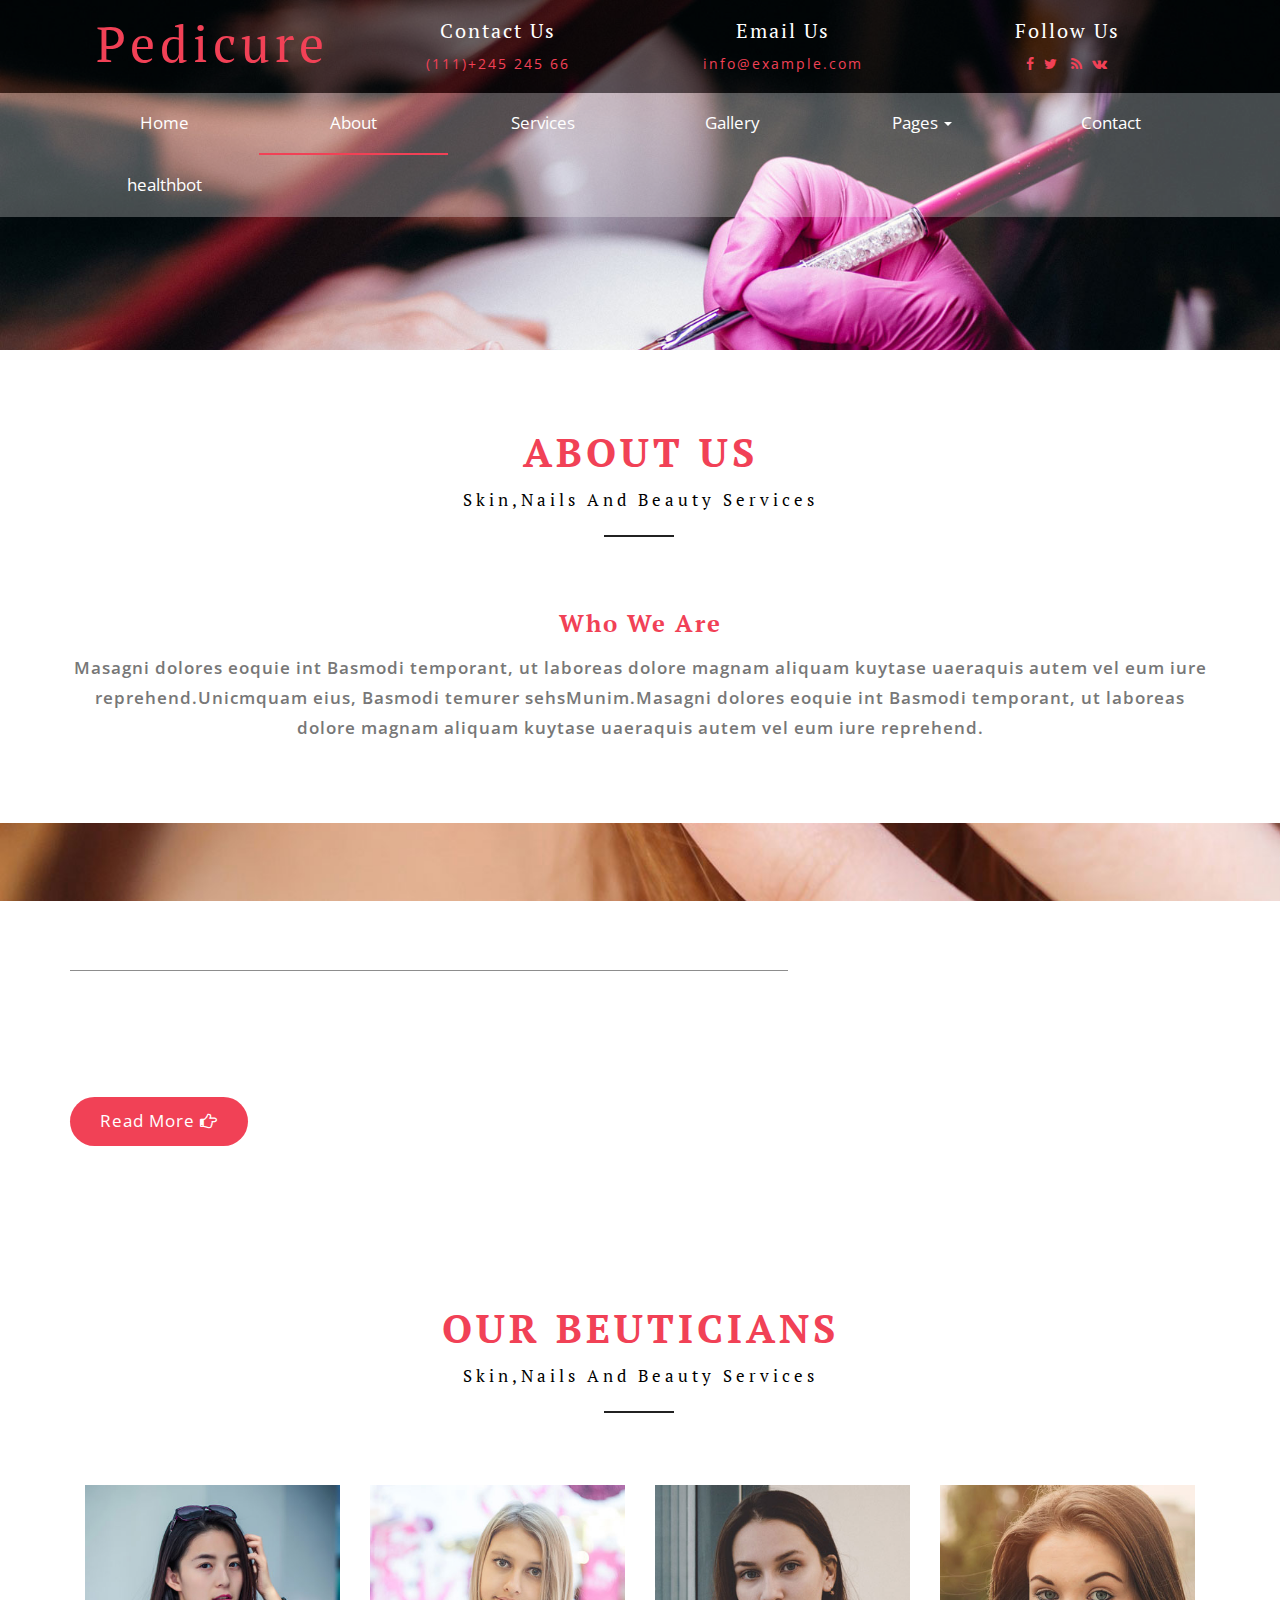
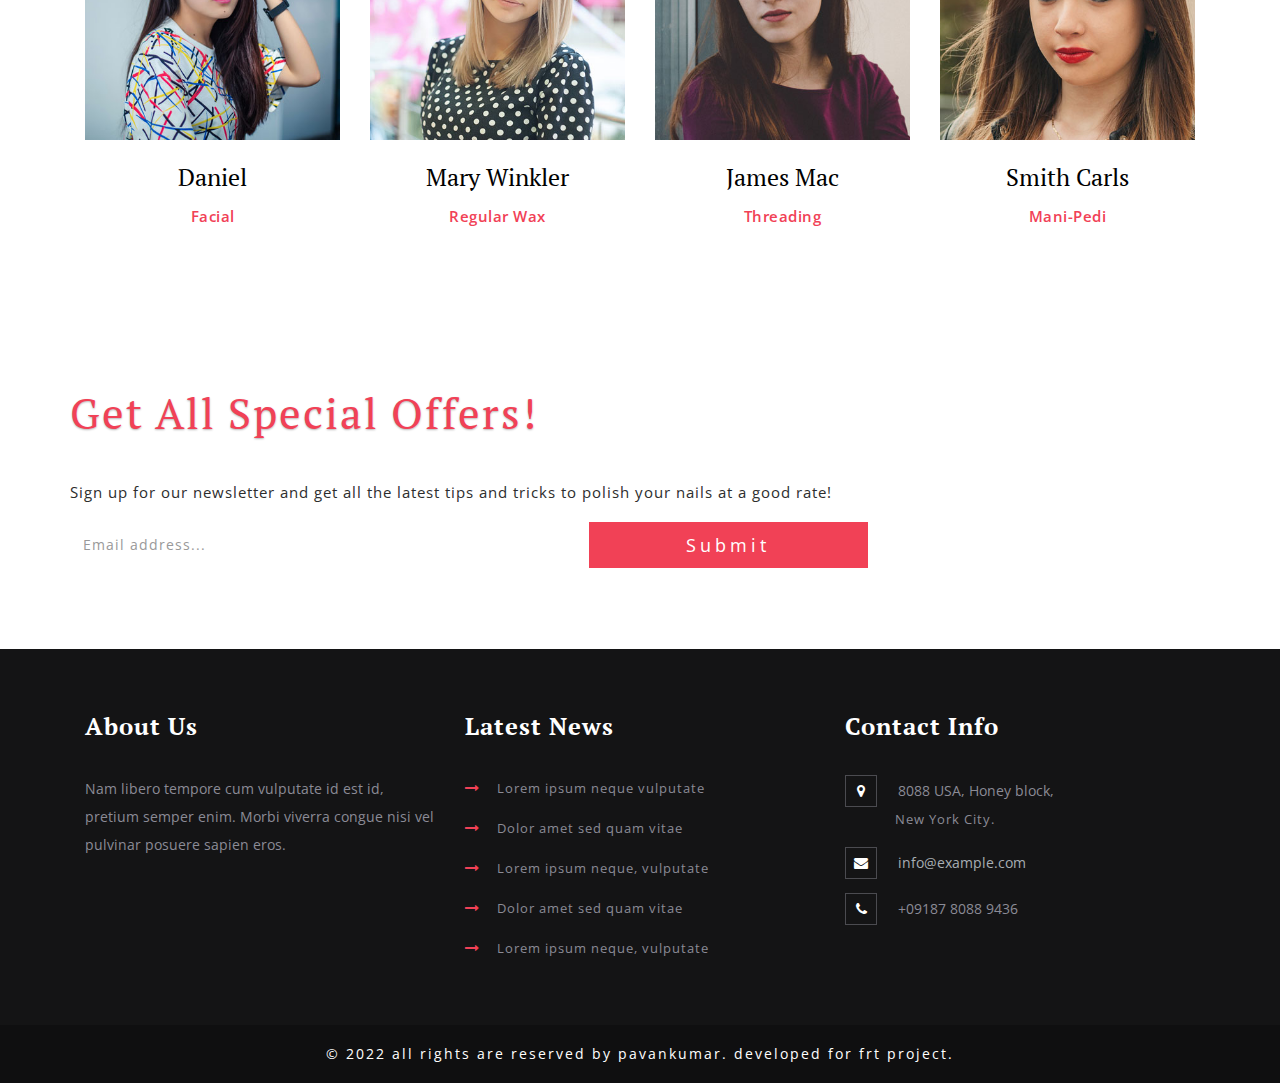
==== commit 7777b1f0: "Update about.html" ====
--- a/about.html
+++ b/about.html
@@ -92,6 +92,7 @@
 							</ul>
 						</li> 
 						<li><a href="contact.html">Contact</a></li>
+						<li><a href="healthbot.html">healthbot</a></li>
 					</ul>
 				</div>
 			</div>
@@ -332,4 +333,4 @@
 <!-- //scrolling script -->
 
 </body>
-</html>+</html>
